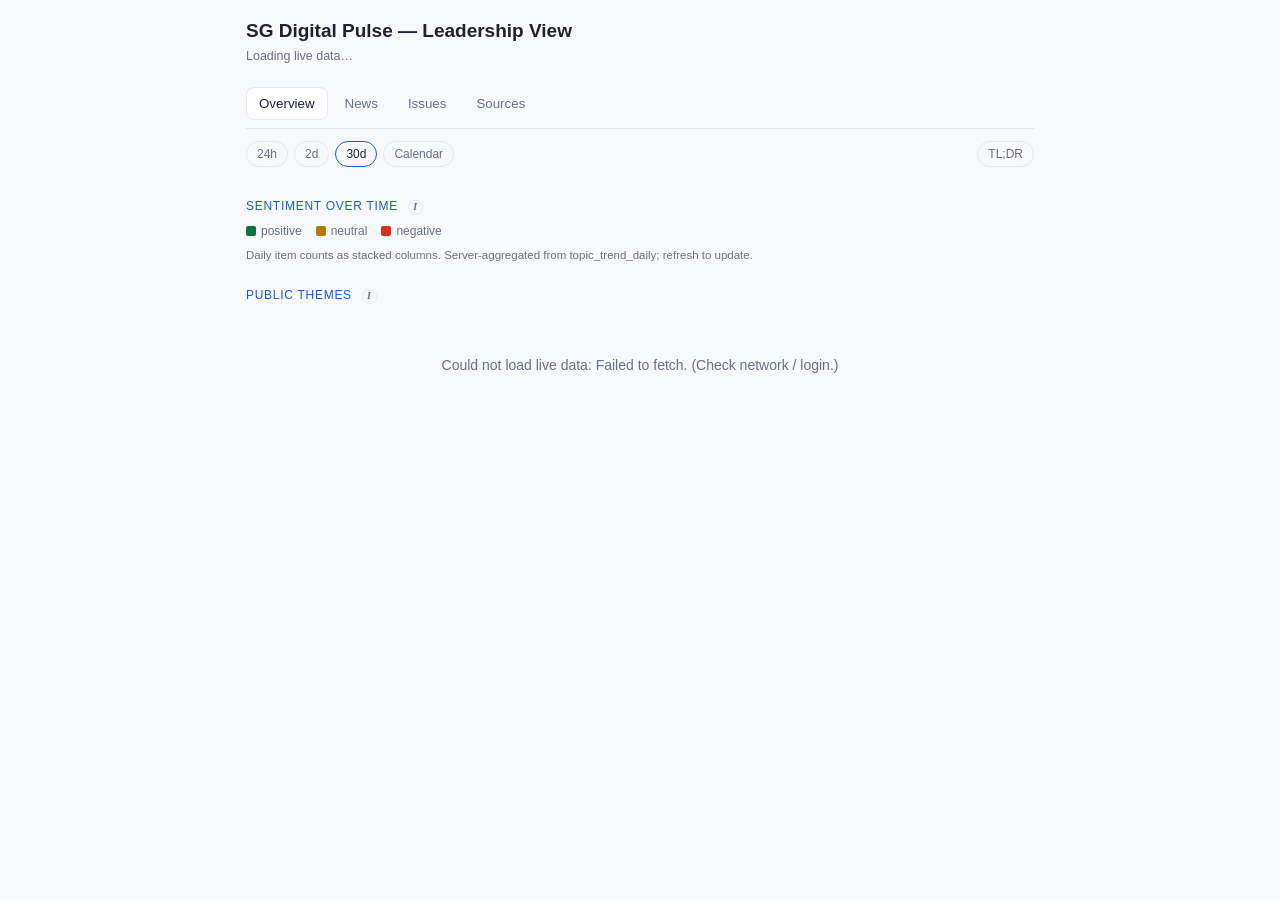
==== sg-pulse-exec.html @ d83ed275 "Add files via upload" ====
<!DOCTYPE html>
<html lang="en-SG">
<head>
<meta charset="utf-8">
<meta name="viewport" content="width=device-width, initial-scale=1">
<meta name="robots" content="noindex,nofollow">
<title>SG Digital Pulse — Leadership View</title>
<!-- Google Analytics 4 (fires only over http(s), not file://) -->
<script async src="https://www.googletagmanager.com/gtag/js?id=G-EM78NPVF6V"></script>
<script>
  window.dataLayer=window.dataLayer||[];function gtag(){dataLayer.push(arguments);}
  gtag('js',new Date());gtag('config','G-EM78NPVF6V',{anonymize_ip:true});
</script>
<style>
  :root{
    --bg:#0f1115;--card:#171a21;--line:#2a2f3a;--ink:#e8eaed;--mut:#9aa3b2;
    --red:#e5484d;--amber:#f2b417;--green:#30a46c;--grey:#6b7280;--accent:#4c8bf5;
    --panel:#13161d;--barbg:#222732;--neu:#5f6672;--quote:#cfd4dd;--ovbg:rgba(8,10,14,.72);
    --redbg:rgba(229,72,77,.15);--redtx:#ff9ea1;--redbd:#5a1f24;--acctx:#bcd4fb;--accbg:rgba(76,139,245,.15);--greenbg:rgba(48,164,108,.16);
    --ambertx:#f7d774;--greentx:#7ee0ad;--bannerbg1:#3a1115;--bannerbg2:#451519;--bannertx:#ffd7d9;--verdictbg:#2a1115;
  }
  @media (prefers-color-scheme: light){:root{
    --bg:#f7f8fa;--card:#fff;--line:#e4e7ec;--ink:#1c2230;--mut:#667085;
    --red:#d92d20;--amber:#b9770a;--green:#067647;--grey:#98a2b3;--accent:#175cd3;
    --panel:#f1f3f5;--barbg:#e9ebef;--neu:#b6bcc6;--quote:#344054;--ovbg:rgba(20,30,50,.4);
    --redbg:#fdeceb;--redtx:#a3261d;--redbd:#f3c2bf;--acctx:#1456b8;--accbg:#e7effb;--greenbg:#e7f6ee;
    --ambertx:#8a5a06;--greentx:#075c38;--bannerbg1:#fdecec;--bannerbg2:#fbe3e3;--bannertx:#9a1c1c;--verdictbg:#fdeceb;
  }}
  *{box-sizing:border-box}
  body{margin:0;font:16px/1.55 -apple-system,BlinkMacSystemFont,"Segoe UI",Roboto,sans-serif;background:var(--bg);color:var(--ink);-webkit-text-size-adjust:100%}
  .wrap{max-width:820px;margin:0 auto;padding:0 16px 72px}
  .banner{background:repeating-linear-gradient(45deg,var(--bannerbg1),var(--bannerbg1) 12px,var(--bannerbg2) 12px,var(--bannerbg2) 24px);color:var(--bannertx);font-weight:700;letter-spacing:.04em;text-align:center;padding:9px 12px;font-size:12.5px;border-bottom:1px solid var(--redbd);position:sticky;top:0;z-index:9}
  h1{font-size:19px;margin:16px 0 2px}
  .sub{color:var(--mut);font-size:12.5px;margin:0 0 12px}
  nav.tabs{display:flex;gap:4px;position:sticky;top:0;background:var(--bg);z-index:8;padding:8px 0;border-bottom:1px solid var(--line);overflow-x:auto}
  nav.tabs button{flex:0 0 auto;background:transparent;border:1px solid transparent;color:var(--mut);font:600 14px/1 inherit;padding:8px 12px;border-radius:8px;cursor:pointer}
  nav.tabs button.on{background:var(--card);color:var(--ink);border-color:var(--line)}
  section{display:none}section.on{display:block}
  .kpis{display:grid;grid-template-columns:repeat(2,1fr);gap:8px;margin:12px 0}
  @media(min-width:560px){.kpis{grid-template-columns:repeat(4,1fr)}}
  .kpi{background:var(--card);border:1px solid var(--line);border-radius:12px;padding:12px 14px}
  .kpi .n{font-size:22px;font-weight:700}.kpi .l{font-size:11px;text-transform:uppercase;letter-spacing:.05em;color:var(--mut);margin-top:2px}.kpi .x{font-size:11.5px;color:var(--mut);margin-top:3px}
  .row{display:flex;align-items:flex-start;gap:10px;background:var(--card);border:1px solid var(--line);border-radius:12px;padding:11px 14px;margin:8px 0}
  .row[data-topic]{cursor:pointer}.row[data-topic]:hover{border-color:var(--accent)}
  .dot{width:11px;height:11px;border-radius:50%;margin-top:5px;flex:0 0 auto}
  .d-red{background:var(--red)}.d-amber{background:var(--amber)}.d-green{background:var(--green)}.d-grey{background:var(--mut)}
  .row .t{font-weight:600}.row .c{font-size:11.5px;color:var(--mut);margin-top:1px}.meta{font-size:11.5px;color:var(--mut);margin-top:5px}
  .sev{font-size:11px;font-weight:700;border-radius:6px;padding:2px 7px;margin-left:auto;white-space:nowrap}
  .chev{color:var(--mut);font-size:12px;align-self:center;margin-left:6px}
  .dsec{font-size:12px;text-transform:uppercase;letter-spacing:.06em;margin:18px 0 6px;color:var(--accent)}
  .note{font-size:12px;color:var(--mut);background:var(--panel);border:1px dashed var(--line);border-radius:10px;padding:10px 12px;margin:10px 0}
  .leg{display:flex;gap:14px;font-size:12px;color:var(--mut);margin:6px 0}.leg i{display:inline-block;width:10px;height:10px;border-radius:2px;margin-right:5px;vertical-align:-1px}
  table{width:100%;border-collapse:collapse;font-size:13.5px;margin-top:8px}
  th,td{text-align:left;padding:9px 8px;border-bottom:1px solid var(--line)}th{font-size:11px;text-transform:uppercase;letter-spacing:.05em;color:var(--mut)}td.num{text-align:right}
  .sortbar{display:flex;align-items:center;gap:8px;margin:10px 0}.sortbar label{font-size:12px;color:var(--mut)}
  .sortbar select{background:var(--card);color:var(--ink);border:1px solid var(--line);border-radius:8px;padding:7px 10px;font:14px/1 inherit;cursor:pointer}
  .feedrow{padding:10px 0;border-bottom:1px solid var(--line)}.feedrow a{color:var(--ink);font-weight:600;font-size:14px;text-decoration:none}.feedrow a:hover{color:var(--accent)}
  .feedrow .fm{font-size:11.5px;color:var(--mut);margin-top:3px;display:flex;align-items:center;gap:8px;flex-wrap:wrap}
  .fchip{font-size:10.5px;border:1px solid var(--line);border-radius:999px;padding:1px 8px;color:var(--mut)}
  .ov{position:fixed;inset:0;background:var(--ovbg);z-index:20;display:none;overflow-y:auto}.ov.on{display:block}
  .sheet{max-width:820px;margin:0 auto;min-height:100%;background:var(--bg);padding:16px 16px 60px;border-left:1px solid var(--line);border-right:1px solid var(--line)}
  .sheet .close{position:sticky;top:0;display:flex;justify-content:flex-end;background:var(--bg);padding:4px 0 8px}
  .sheet .close button{background:var(--card);border:1px solid var(--line);color:var(--ink);border-radius:8px;padding:6px 12px;font:600 14px/1 inherit;cursor:pointer}
  .dtitle{font-size:19px;font-weight:700;margin:6px 0 8px}.dsum{color:var(--mut);font-size:13px;margin:0 0 12px}
  .mgrid{display:grid;grid-template-columns:repeat(4,1fr);gap:7px;margin:10px 0 14px}.mgrid .m{background:var(--card);border:1px solid var(--line);border-radius:10px;padding:9px 8px;display:flex;justify-content:space-between;align-items:flex-start;gap:5px}.mgrid .m .mic{color:var(--mut);flex:0 0 auto}.mgrid .m .mic svg{width:15px;height:15px}
  .mgrid .m .l{font-size:10px;color:var(--mut);line-height:1.2}.mgrid .m .n{font-size:16px;font-weight:700;margin-top:3px}
  .lanes{display:grid;grid-template-columns:1fr;gap:10px;margin:6px 0 18px}@media(min-width:620px){.lanes{grid-template-columns:repeat(3,1fr)}}
  .gapbox{border:1px solid var(--line);border-radius:12px;padding:14px 16px;background:var(--card);margin:8px 0 18px}
  .gapsum{font-size:13px;color:var(--ink);line-height:1.8;margin-top:12px}
  .lane{border:1px solid var(--line);border-radius:10px;padding:10px 12px;background:var(--card)}.lane h5{margin:0 0 6px;font-size:12px;color:var(--ink);display:flex;align-items:center;gap:6px}.lane p{margin:0;font-size:13px;color:var(--ink)}.lane .stance{font-size:11px;color:var(--mut);margin-top:6px}.lane.empty{border-style:dashed;opacity:.7}
  .ic{display:inline-flex;align-items:center;color:var(--mut)}.ic svg{width:14px;height:14px}
  .kw{display:inline-block;font-size:10.5px;background:var(--panel);border:1px solid var(--line);border-radius:999px;padding:1px 8px;margin:3px 4px 0 0;color:var(--mut)}
  .ruler{margin:0 0 16px}.ruler .rh{display:flex;justify-content:space-between;align-items:baseline;margin-bottom:9px}.ruler .rh b{font-weight:600;font-size:13px}
  .vb{font-size:11px;border-radius:6px;padding:2px 9px}.vb.red{background:var(--redbg);color:var(--redtx)}.vb.green{background:var(--greenbg);color:var(--greentx)}.vb.amber{background:var(--panel);color:var(--ambertx)}
  .track{position:relative;height:30px}.track .base{position:absolute;top:13px;left:0;right:0;height:4px;background:var(--barbg);border-radius:2px}.track .span{position:absolute;top:13px;height:4px;border-radius:2px}
  .pin{position:absolute;top:5px;transform:translateX(-50%);display:flex;flex-direction:column;align-items:center}.pin i{width:13px;height:13px;border-radius:50%;border:2px solid var(--bg)}.pin span{font-size:10.5px;margin-top:2px;white-space:nowrap}
  .rends{display:flex;justify-content:space-between;font-size:10.5px;color:var(--mut);margin-top:11px}
  .sbar{display:flex;height:9px;border-radius:5px;overflow:hidden;margin:6px 0 4px}.sbar i{display:block;height:100%}.sbar .pos{background:var(--green)}.sbar .neu{background:var(--amber)}.sbar .neg{background:var(--red)}
  .sleg{font-size:11.5px;color:var(--mut)}
  .seq{display:flex;align-items:center;gap:8px;flex-wrap:wrap;margin:6px 0 16px;font-size:13px}
  .seqn{display:inline-flex;align-items:center;gap:6px;border-radius:8px;padding:6px 10px}.seqn.off{background:var(--accbg);color:var(--acctx)}.seqn.pub{background:var(--barbg);color:var(--mut)}.seqn.empty{background:transparent;border:1px dashed var(--line);color:var(--mut)}
  .stance{font-size:11px;color:var(--mut);margin-top:6px}
  details{background:var(--card);border:1px solid var(--line);border-radius:12px;margin:10px 0;padding:0 14px}
  details>summary{cursor:pointer;padding:12px 0;font-weight:600;list-style:none;font-size:12px;text-transform:uppercase;letter-spacing:.06em;color:var(--accent)}
  details>summary::-webkit-details-marker{display:none}details>summary::after{content:"▸";float:right;color:var(--mut)}details[open]>summary::after{content:"▾"}
  .dq{font-size:13.5px;color:var(--quote);border-left:2px solid var(--line);padding-left:10px;margin:8px 0;font-style:italic}.dq .src{display:block;font-style:normal;font-size:11px;color:var(--mut);margin-top:2px}
  .onreq{background:var(--panel);border:1px dashed var(--line);border-radius:10px;padding:14px;color:var(--mut);font-size:13px;margin-top:12px}
  a.lnk{color:var(--accent)}
  .loading{color:var(--mut);font-size:14px;padding:30px 0;text-align:center}
  .range{display:flex;gap:6px;margin:12px 0 4px;flex-wrap:wrap;align-items:center}
  .range span{font-size:12px;color:var(--mut);border:1px solid var(--line);border-radius:999px;padding:3px 10px;cursor:pointer}
  .range span.on{color:var(--ink);border-color:var(--accent)}
  .range input,.range button{font:13px/1 inherit;padding:5px 8px;border:1px solid var(--line);border-radius:8px;background:var(--card);color:var(--ink);cursor:pointer}
  .info{display:inline-flex;align-items:center;justify-content:center;width:15px;height:15px;border:1px solid var(--line);border-radius:50%;color:var(--mut);font:italic 700 10px/1 Georgia,serif;cursor:help;margin-left:6px;position:relative;vertical-align:middle}
  .info:hover,.info:focus{color:var(--ink);border-color:var(--accent);outline:none}
  .info .tip{display:none;position:absolute;top:165%;left:0;width:250px;max-width:78vw;background:var(--card);border:1px solid var(--line);border-radius:8px;padding:9px 11px;font:400 12px/1.5 -apple-system,BlinkMacSystemFont,"Segoe UI",sans-serif;color:var(--ink);text-transform:none;letter-spacing:normal;box-shadow:0 8px 28px rgba(0,0,0,.32);z-index:40}
  .info:hover .tip,.info:focus .tip{display:block}
  #ov-trend{position:relative}
  .trendtip{position:absolute;display:none;background:var(--card);border:1px solid var(--line);border-radius:8px;padding:6px 9px;font-size:11.5px;color:var(--ink);pointer-events:none;white-space:nowrap;box-shadow:0 4px 16px rgba(0,0,0,.3);z-index:6}
  #wordcloud{display:flex;flex-wrap:wrap;justify-content:center;align-items:baseline;gap:1px;padding:10px 0 4px}
  .cw{display:inline-block;margin:4px 9px;line-height:1.1;font-weight:600}
</style>
</head>
<body>
<div class="wrap">
  <h1>SG Digital Pulse — Leadership View</h1>
  <p class="sub" id="sub">Loading live data…</p>
  <nav class="tabs" id="tabs">
    <button data-v="overview" class="on">Overview</button>
    <button data-v="news">News</button>
    <button data-v="issues">Issues</button>
    <button data-v="sources">Sources</button>
  </nav>
  <div class="range" id="range"><span data-d="1">24h</span><span data-d="2">2d</span><span data-d="30" class="on">30d</span><span data-d="cal">Calendar</span><span id="tldr" style="margin-left:auto" title="Condense everything to verdicts, counts and keywords">TL;DR</span></div>
  <div class="range" id="calbar" style="display:none"><span style="border:none;padding:0">From</span><input type="date" id="calFrom"><span style="border:none;padding:0">to</span><input type="date" id="calTo"><button id="calApply">Apply</button></div>
  <section id="overview" class="on"><div class="kpis" id="kpis"></div><div id="ov-summary"></div>
    <div class="dsec" style="margin-top:18px">Sentiment over time <span class="info" tabindex="0" role="button" aria-label="Chart help">i<span class="tip">Daily counts of items stacked by sentiment — green positive, amber neutral, red negative. Hover or tap a bar for that day's breakdown.</span></span></div>
    <div class="leg"><span><i style="background:var(--green)"></i>positive</span><span><i style="background:var(--amber)"></i>neutral</span><span><i style="background:var(--red)"></i>negative</span></div>
    <div id="ov-trend"></div>
    <div class="meta">Daily item counts as stacked columns. Server-aggregated from topic_trend_daily; refresh to update.</div>
    <div class="dsec" style="margin-top:22px">Public themes <span class="info" tabindex="0" role="button" aria-label="Word cloud help">i<span class="tip">Most-discussed themes in public posts across all tracked issues. Word size = how much that issue is discussed; colour = sentiment (red negative, amber mixed, green positive).</span></span></div>
    <div id="wordcloud"></div>
  </section>
  <section id="news"><div class="dsec">Latest news — tracked clusters</div><div class="meta" style="margin-bottom:6px">Newest first. Tap to open the article.</div><div id="feed"></div></section>
  <section id="issues"><div class="note">All tracked topics (OTHER excluded). Trigger A = official line present; B = external signal, no official line.</div>
    <div class="sortbar"><label for="sort">Sort</label><select id="sort"><option value="rag">Priority</option><option value="volume">Volume</option><option value="negative">Most negative</option><option value="severity">Severity</option><option value="topic">Topic A–Z</option></select></div>
    <div id="issues-list"></div></section>
  <section id="sources"><div class="note">Where the corpus came from.</div><table id="src"><thead><tr><th>Source</th><th class="num">Items</th></tr></thead><tbody></tbody></table></section>
  <div class="loading" id="loading">Fetching live board…</div>
</div>
<div class="ov" id="ov"><div class="sheet"><div class="close"><button onclick="closeDetail()">✕ Close</button></div><div id="detail"></div></div></div>
<script>
const SUPA="https://ymzyfsubemwgeboghtnk.supabase.co";
const ANON="eyJhbGciOiJIUzI1NiIsInR5cCI6IkpXVCJ9.eyJpc3MiOiJzdXBhYmFzZSIsInJlZiI6Inltenlmc3ViZW13Z2Vib2dodG5rIiwicm9sZSI6ImFub24iLCJpYXQiOjE3ODAwMzg4MTYsImV4cCI6MjA5NTYxNDgxNn0.yoCIS0YsX2VETNqHdSd7IP7QqkyCHTS_CazIo1zNFKI";
async function rpc(fn,body){const r=await fetch(`${SUPA}/rest/v1/rpc/${fn}`,{method:"POST",headers:{apikey:ANON,Authorization:"Bearer "+ANON,"Content-Type":"application/json"},body:JSON.stringify(body||{})});if(!r.ok)throw new Error(fn+" "+r.status);return r.json();}
const FMON=['Jan','Feb','Mar','Apr','May','Jun','Jul','Aug','Sep','Oct','Nov','Dec'];
const fdate=s=>{const p=String(s).split('-');return `${+p[2]} ${FMON[+p[1]-1]} ${p[0]}`;};
const codeOf=t=>{const m=/\(([^)]+)\)\s*$/.exec(t);return m?m[1]:'';};
const nameOf=t=>t.replace(/\s*\(([^)]+)\)\s*$/,'');
const num=s=>{const v=parseFloat(String(s).replace('−','-'));return isNaN(v)?0:v;};
const MODE="exec";const EXEC=MODE==="exec";  // audit = full codes/triggers; exec = clean for leadership
const sevWord=s=>s>=3.5?'High':s>=2.5?'Moderate':'Low';
const strip=t=>EXEC?String(t).replace(/\s*\((?:D|E)\d+[a-z]?\)/g,''):t;
function ragDot(sc){const v=num(sc);const c=v<-0.1?'var(--red)':v>0.1?'var(--green)':'var(--amber)';const w=isNaN(parseFloat(sc))||sc===null?'—':v<-0.1?'negative':v>0.1?'positive':'neutral';return `<span style="color:${c}">● ${w}</span>`;}
function moodWord(sc){if(sc===null||sc===undefined)return '<span style="color:var(--mut)">—</span>';const v=num(sc);const c=v<-0.1?'var(--red)':v>0.1?'var(--green)':'var(--amber)';const w=v<-0.1?'Negative':v>0.1?'Positive':'Mixed';return `<span style="color:${c}">${w}</span>`;}
function platOf(u){if(!u)return'';u=u.toLowerCase();if(u.includes('reddit'))return'Reddit';if(u.includes('youtube'))return'YouTube';if(u.includes('tiktok'))return'TikTok';if(u.includes('instagram'))return'Instagram';if(u.includes('facebook'))return'Facebook';if(u.includes('hardwarezone'))return'HardwareZone';if(u.includes('news.google'))return'News';return'';}
const pctX=v=>Math.round((Math.max(-1,Math.min(1,v))+1)/2*100);
let BOARD=null;
let TLDR=false,CURRENT_TOPIC=null;try{TLDR=localStorage.getItem('tldr')==='1';}catch(e){}
const ICON={
 users:'<svg viewBox="0 0 24 24" fill="none" stroke="currentColor" stroke-width="2" stroke-linecap="round" stroke-linejoin="round"><path d="M16 21v-2a4 4 0 0 0-4-4H6a4 4 0 0 0-4 4v2"/><circle cx="9" cy="7" r="4"/><path d="M22 21v-2a4 4 0 0 0-3-3.87"/><path d="M16 3.13a4 4 0 0 1 0 7.75"/></svg>',
 news:'<svg viewBox="0 0 24 24" fill="none" stroke="currentColor" stroke-width="2" stroke-linecap="round" stroke-linejoin="round"><path d="M4 22h16a2 2 0 0 0 2-2V4a2 2 0 0 0-2-2H8a2 2 0 0 0-2 2v16a2 2 0 0 1-2 2Zm0 0a2 2 0 0 1-2-2v-9c0-1.1.9-2 2-2h2"/><path d="M18 14h-8M15 18h-5M10 6h8v4h-8z"/></svg>',
 heart:'<svg viewBox="0 0 24 24" fill="none" stroke="currentColor" stroke-width="2" stroke-linecap="round" stroke-linejoin="round"><path d="M19 14c1.49-1.46 3-3.21 3-5.5A5.5 5.5 0 0 0 16.5 3c-1.76 0-3 .5-4.5 2-1.5-1.5-2.74-2-4.5-2A5.5 5.5 0 0 0 2 8.5c0 2.3 1.5 4.05 3 5.5l7 7Z"/></svg>',
 warn:'<svg viewBox="0 0 24 24" fill="none" stroke="currentColor" stroke-width="2" stroke-linecap="round" stroke-linejoin="round"><path d="m21.73 18-8-14a2 2 0 0 0-3.46 0l-8 14A2 2 0 0 0 4 21h16a2 2 0 0 0 1.73-3Z"/><path d="M12 9v4M12 17h.01"/></svg>',
 landmark:'<svg viewBox="0 0 24 24" fill="none" stroke="currentColor" stroke-width="2" stroke-linecap="round" stroke-linejoin="round"><line x1="3" x2="21" y1="22" y2="22"/><line x1="6" x2="6" y1="18" y2="11"/><line x1="10" x2="10" y1="18" y2="11"/><line x1="14" x2="14" y1="18" y2="11"/><line x1="18" x2="18" y1="18" y2="11"/><polygon points="12 2 20 7 4 7"/></svg>'
};
const info=t=>`<span class="info" tabindex="0" role="button" aria-label="${String(t).replace(/"/g,'&quot;')}">i<span class="tip">${t}</span></span>`;
function trendSVG(D){
  if(!D||!D.length)return '<div class="meta">No trend data.</div>';
  const W=600,H=200,L=30,R=12,T=12,B=26,pw=W-L-R,ph=H-T-B,bw=Math.max(4,Math.min(12,pw/D.length-2));
  const days=D.map(d=>+new Date(d.d));const d0=Math.min(...days),d1=Math.max(...days),span=Math.max(1,d1-d0);
  const ymax=Math.max(5,Math.ceil(Math.max(...D.map(d=>(d.p||0)+(d.u||0)+(d.g||0)))/5)*5);
  const x=t=>L+(t-d0)/span*pw,y=v=>T+ph-v/ymax*ph;
  const grid=[0,Math.round(ymax/2),ymax].map(v=>`<line x1="${L}" y1="${y(v).toFixed(1)}" x2="${W-R}" y2="${y(v).toFixed(1)}" stroke="var(--line)" stroke-width="0.5"/><text x="2" y="${(y(v)+3).toFixed(1)}" font-size="9" fill="var(--mut)">${v}</text>`).join("");
  const cols=D.map(d=>{const cx=x(+new Date(d.d));let base=y(0);let s='';[[d.p,'var(--green)'],[d.u,'var(--amber)'],[d.g,'var(--red)']].forEach(([n,f])=>{if(n>0){const h=n/ymax*ph;base-=h;s+=`<rect x="${(cx-bw/2).toFixed(1)}" y="${base.toFixed(1)}" width="${bw.toFixed(1)}" height="${h.toFixed(1)}" fill="${f}"/>`;}});return s;}).join('');
  const lab=[d0,d0+span/2,d1].map((t,i)=>`<text x="${(L+i/2*pw).toFixed(1)}" y="${H-8}" font-size="9" fill="var(--mut)" text-anchor="${i===0?'start':i===2?'end':'middle'}">${new Date(t).getDate()} ${FMON[new Date(t).getMonth()]}</text>`).join("");
  const slot=pw/D.length;const hits=D.map(d=>{const cx=x(+new Date(d.d));return `<rect class="th" x="${(cx-slot/2).toFixed(1)}" y="${T}" width="${slot.toFixed(1)}" height="${ph.toFixed(1)}" fill="transparent" data-d="${d.d}" data-p="${d.p||0}" data-u="${d.u||0}" data-g="${d.g||0}"/>`;}).join('');
  return `<svg viewBox="0 0 ${W} ${H}" width="100%" role="img" aria-label="Daily item counts stacked by sentiment">${grid}${cols}${lab}${hits}</svg>`;
}
function rulerHTML(pins,verdict,v){
  if(!pins.length)return '';
  const xs=pins.map(p=>pctX(p.x));const lo=Math.min(...xs),w=Math.max(...xs)-lo;
  const band=v==='red'?'var(--red)':v==='green'?'var(--green)':'var(--amber)';
  const ps=pins.map(p=>`<div class="pin" style="left:${pctX(p.x)}%"><i style="background:${p.c}"></i><span style="color:${p.c}">${p.t}</span></div>`).join('');
  return `<div class="ruler"><div class="rh"><b>Tone of reception</b><span class="vb ${v}">${verdict}</span></div><div class="track"><div class="base"></div><div class="span" style="left:${lo}%;width:${w}%;background:${band}"></div>${ps}</div><div class="rends"><span>hostile</span><span>warm</span></div></div>`;
}
function issueRow(s){
  if(TLDR){
    const sv=s.max_sev>0?`<span class="sev" style="background:var(--panel);color:var(--mut)">${EXEC?sevWord(s.max_sev):'S'+(+s.max_sev).toFixed(1)}</span>`:'';
    return `<div class="row" data-topic="${encodeURIComponent(s.topic)}"><span class="dot d-${s.rag}"></span><span class="t" style="flex:1">${nameOf(s.topic)}</span>${sv}<span class="meta" style="margin:0">${moodWord(s.sent)} · ${s.public_n+s.media_n}</span><span class="chev">›</span></div>`;
  }
  const g=s.media_n>0?` · media ${s.media_n}`:'';
  const sv=s.max_sev>0?`<span class="sev" style="background:var(--panel);color:var(--mut)">${EXEC?sevWord(s.max_sev):'Sev '+(+s.max_sev).toFixed(1)}</span>`:'';
  const cline=EXEC?(s.official?'':'<div class="c">No official line yet</div>'):`<div class="c">Trigger ${s.trig}${s.official?'':' (no official line)'}</div>`;
  return `<div class="row" data-topic="${encodeURIComponent(s.topic)}"><span class="dot d-${s.rag}"></span><div style="flex:1"><div style="display:flex;align-items:center;gap:8px"><span class="t">${nameOf(s.topic)}</span>${sv}</div>${cline}<div class="meta">public ${s.public_n}${g} · ${moodWord(s.sent)}</div></div><span class="chev">Details ›</span></div>`;
}
function renderIssues(sortKey){
  const ord={red:0,amber:1,green:2,grey:3};const S={
    rag:(a,b)=>ord[a.rag]-ord[b.rag]||b.public_n-a.public_n,
    volume:(a,b)=>(b.public_n+b.media_n)-(a.public_n+a.media_n),
    negative:(a,b)=>num(a.sent)-num(b.sent),
    severity:(a,b)=>(b.max_sev||0)-(a.max_sev||0),
    topic:(a,b)=>nameOf(a.topic).localeCompare(nameOf(b.topic))};
  lazyList(document.getElementById("issues-list"),[...BOARD.issues].sort(S[sortKey]||S.rag),issueRow,8);
}
async function openDetail(topic){
  CURRENT_TOPIC=topic;
  document.getElementById("detail").innerHTML='<div class="loading">Loading detail…</div>';
  document.getElementById("ov").classList.add("on");
  if(window.gtag)gtag('event','issue_open',{topic:codeOf(topic)});
  let d;try{d=await rpc('get_topic_detail',{p_topic:topic,p_from:RANGE.from,p_to:RANGE.to});}catch(e){document.getElementById("detail").innerHTML='<div class="onreq">Could not load detail: '+e.message+'</div>';return;}
  const off=d.official, sm=d.summary||{};
  const tot=Math.max(1,d.total), negshare=Math.round(d.neg/tot*100);
  const moodTone=d.sent<=-0.15?'negative':d.sent>=0.15?'positive':'mixed';
  const title=sm.headline||nameOf(topic);
  const summary=`${d.public_n+d.media_n} item${(d.public_n+d.media_n)===1?'':'s'} this window · ${moodTone} tone overall.${off?'':' No official line captured yet (external signal).'}`;
  const mcard=(l,val,ic)=>`<div class="m"><div><div class="l">${l}</div><div class="n">${val}</div></div><span class="mic">${ic}</span></div>`;
  const metrics=`<div class="mgrid">${mcard('Public items',d.public_n,ICON.users)}${mcard('Media items',d.media_n,ICON.news)}${mcard('Engagement',Number(d.engagement||0).toLocaleString('en-SG'),ICON.heart)}${mcard('Negative share',negshare+'%',ICON.warn)}</div>`;
  const sbar=`<div class="sbar"><i class="pos" style="width:${d.pos/tot*100}%"></i><i class="neu" style="width:${d.neu/tot*100}%"></i><i class="neg" style="width:${d.neg/tot*100}%"></i></div><div class="sleg">positive ${d.pos} · neutral ${d.neu} · negative ${d.neg}</div>`;
  const pubrange=d.pub_first?(d.pub_first===d.pub_last?d.pub_first:`${d.pub_first}–${d.pub_last}`):'this window';
  const seq=off
    ?`<div class="dsec">Event ${info("The sequence: when the official line was issued, and the window of public reaction that followed.")}</div><div class="seq"><span class="seqn off">Official line · ${off.date}</span><span class="chev">→</span><span class="seqn pub">Public reaction · ${pubrange}</span></div>`
    :`<div class="dsec">Event ${info("The sequence: when the official line was issued, and the window of public reaction that followed.")}</div><div class="seq"><span class="seqn empty">No official line</span><span class="chev">→</span><span class="seqn pub">Public signal · ${pubrange}</span></div>`;
  const offBox=off
    ?`<p>${sm.off||'Official line present.'}</p><div class="stance">${off.src?off.src+' · ':''}${off.date} · stance ${moodWord(off.sent)}</div>`
    :`<p>${sm.off||'No official line captured.'}</p><div class="stance">External signal</div>`;
  const briefOK=n=>n>=3; // >=3 items: trust the cached synthesis; fewer: show the actual items (grounded, no generic text)
  const clip=(s,n)=>{s=String(s||'').replace(/\s+/g,' ').trim();return s.length>n?s.slice(0,n-1)+'…':s;};
  const clipW=(s,n)=>{const w=String(s||'').replace(/\s+/g,' ').trim().split(' ').filter(Boolean);return w.length>n?w.slice(0,n).join(' ')+'…':w.join(' ');};
  const kwList=s=>String(s||'').split(/[,·;]/).map(x=>x.trim()).filter(Boolean);
  const kwChips=s=>kwList(s).slice(0,4).map(x=>`<span class="kw">${x}</span>`).join('');
  const kwShort=(s,n)=>kwList(s).slice(0,n).join(' / ');
  const medGist=(d.news||[]).slice(0,3).map(n=>'“'+clip(n.t,90)+'”').join(' · ');
  const pubGist=(d.quotes||[]).slice(0,3).map(q=>'“'+clip(q.q,90)+'”').join(' · ');
  const medBox=d.media_n>0?`<p>${briefOK(d.media_n)&&sm.med?sm.med:(medGist?'Media reported: '+medGist:`${d.media_n} media item${d.media_n>1?'s':''}, ${moodWord(d.med_sent)} tone.`)}</p><div class="stance">${d.media_n} item${d.media_n>1?'s':''} · ${moodWord(d.med_sent)}</div>`:`<p>No media coverage in this window.</p>`;
  const pubBox=d.public_n>0?`<p>${briefOK(d.public_n)&&sm.pub?sm.pub:(pubGist?'Public posts said: '+pubGist:`${d.public_n} public post${d.public_n>1?'s':''}, ${moodWord(d.pub_sent)} tone.`)}</p><div class="stance">${d.public_n} item${d.public_n!==1?'s':''} · ${moodWord(d.pub_sent)}</div>`:`<p>No public discussion in this window.</p>`;
  const pins=[];if(off&&off.sent!=null)pins.push({t:'Official',x:num(off.sent),c:'var(--accent)'});if(d.media_n>0)pins.push({t:'Media',x:num(d.med_sent),c:'var(--ink)'});if(d.public_n>0)pins.push({t:'Public',x:num(d.pub_sent),c:'var(--mut)'});
  const gapPair=(label,n,cs,insight,kwCp)=>{
    if(!off) return {t:`<b>Official ↔ ${label}:</b> no official line — not assessed`,short:`<b>${label}:</b> no official line`,v:'amber'};
    if(!n||cs==null) return {t:`<b>Official ↔ ${label}:</b> not enough data (no ${label.toLowerCase()} in this window)`,short:`<b>${label}:</b> no data`,v:'amber'};
    const dist=Math.abs(num(off.sent)-num(cs)); const verdict=dist>0.3?'divergence':'aligned'; const vv=dist>0.3?'red':'green';
    const detail=(insight&&n>=3)?insight:`${label.toLowerCase()} reception runs ${num(cs)<num(off.sent)?'more negative':'more positive'} than the official tone`;
    const offK=kwShort(sm.kw_off,3), cpK=kwShort(kwCp,3);
    const short=(offK&&cpK)?`<b>${label} — ${verdict}:</b> ${offK} ↔ ${cpK}`:`<b>${label} — ${verdict}:</b> ${clipW(detail,10)}`;
    return {t:`<b>Official ↔ ${label} — ${verdict}:</b> ${detail}`,short,v:vv};
  };
  const gPub=gapPair('Public',d.public_n,d.pub_sent,sm.gap_pub,sm.kw_pub), gMed=gapPair('Media',d.media_n,d.med_sent,sm.gap_med,sm.kw_med);
  let v,verdict;
  if(!off){v='amber';verdict='no official line';}
  else{const vs=[gPub.v,gMed.v];v=vs.includes('red')?'red':(vs.every(x=>x==='green')?'green':'amber');verdict=v==='red'?'divergence':v==='green'?'aligned':'mixed';}
  const gapSummary=off?(TLDR?`${gPub.short}<br>${gMed.short}`:`${gPub.t}<br>${gMed.t}`):'No official line captured — gap not assessed (external signal only, E10).';
  const oB=TLDR?(off?`<div>${kwChips(sm.kw_off)||clipW(sm.off||off.content,9)}</div><div class="stance">${off.src||'Official'} · ${moodWord(off.sent)}</div>`:`<div class="stance">No official line</div>`):offBox;
  const mB=TLDR?(d.media_n>0?`<div>${kwChips(sm.kw_med)||clipW(sm.med||(d.news&&d.news[0]?d.news[0].t:''),9)}</div><div class="stance">${moodWord(d.med_sent)} · ${d.media_n} item${d.media_n!==1?'s':''}</div>`:`<div class="stance">—</div>`):medBox;
  const pB=TLDR?(d.public_n>0?`<div>${kwChips(sm.kw_pub)||clipW(sm.pub||(d.quotes&&d.quotes[0]?d.quotes[0].q:''),9)}</div><div class="stance">${moodWord(d.pub_sent)} · ${d.public_n} item${d.public_n!==1?'s':''}</div>`:`<div class="stance">—</div>`):pubBox;
  const pubV=(d.quotes||[]).map(q=>`<div class="dq">“${q.q}”<span class="src">${platOf(q.u)||'public'} · ${q.d} · ${ragDot(q.sc)}${q.u?` · <a class="lnk" href="${q.u}" target="_blank" rel="noopener">source ↗</a>`:''}</span></div>`).join('');
  const newsV=(d.news||[]).map(n=>`<div class="dq" style="font-style:normal">${n.t}<span class="src">${platOf(n.u)||'news media'} · ${n.d} · ${ragDot(n.sc)}${n.u?` · <a class="lnk" href="${n.u}" target="_blank" rel="noopener">read article ↗</a>`:''}</span></div>`).join('');
  const offV=off?`<div class="dq" style="font-style:normal">${off.content||'Official communication'}<span class="src">${off.src||'Official source'} · ${off.date} · ${ragDot(off.sent)}${off.url?` · <a class="lnk" href="${off.url}" target="_blank" rel="noopener">read source ↗</a>`:''}</span></div>`:'';
  const nq=(d.quotes||[]).length+(d.news||[]).length+(off?1:0);
  const verb=nq?`<details><summary>Sources (${nq})</summary>${offV?`<div class="dsec">Official line</div>${offV}`:''}${pubV?`<div class="dsec">Public posts</div>${pubV}`:''}${newsV?`<div class="dsec">Referenced news</div>${newsV}`:''}</details>`:'';
  document.getElementById("detail").innerHTML=`
    <div class="dsum" style="color:var(--mut);font-weight:700;text-transform:uppercase;font-size:11px;letter-spacing:.05em">${EXEC?(d.max_sev>0?sevWord(d.max_sev)+' severity':'Issue'):nameOf(topic)+(d.max_sev>0?` · ⚠ ${Math.round(d.max_sev)}`:'')}</div>
    <div class="dtitle">${title}</div>
    ${TLDR?'':`<p class="dsum">${summary}</p>
    <div class="dsum" style="font-size:12px">Window: last 30 days${d.pub_last?` · latest public post ${d.pub_last}`:''}</div>`}
    ${metrics}${sbar}${TLDR?'':seq}
    <div class="dsec">Compare — official · media · public ${info("What each side said — the official statement, the media coverage, and the public reaction. In TL;DR mode these condense to keyword tags.")}</div>
    <div class="lanes"><div class="lane off ${off?'':'empty'}"><h5><span class="ic">${ICON.landmark}</span>Official</h5>${oB}</div><div class="lane med ${d.media_n>0?'':'empty'}"><h5><span class="ic">${ICON.news}</span>Media</h5>${mB}</div><div class="lane pub"><h5><span class="ic">${ICON.users}</span>Public</h5>${pB}</div></div>
    <div class="gapbox"><div class="dsec" style="margin-top:0">The gap ${info("How far the official tone sits from how the public and media received it, on a hostile→warm scale. Flagged 'divergence' when they differ by more than 0.3, 'aligned' when close. Each side is compared to the official line separately. Sentiment is a qualitative read, not a precise measure.")}</div>${rulerHTML(pins,verdict,v)}<div class="gapsum">${strip(gapSummary)}</div></div>
    ${verb}`;
}
function closeDetail(){document.getElementById("ov").classList.remove("on");}
const trendTip=document.createElement('div');trendTip.className='trendtip';
function renderCloud(words){const el=document.getElementById('wordcloud');if(!el)return;if(!words||!words.length){el.innerHTML='<div class="meta">No themes yet.</div>';return;}const ws=words.map(w=>+w.weight);const mx=Math.max(...ws),mn=Math.min(...ws);el.innerHTML=words.map(w=>{const f=13+(mx>mn?(+w.weight-mn)/(mx-mn):0)*17;const c=w.sent<-0.1?'var(--red)':w.sent>0.1?'var(--green)':'var(--amber)';return `<span class="cw" style="font-size:${f.toFixed(0)}px;color:${c}">${w.w}</span>`;}).join('');}
// Progressive list: render a batch, load more as a sentinel scrolls into view. A hidden tab's
// list stays unbuilt until the tab is opened (sentinel not in viewport until then).
function lazyList(container, items, rowFn, batch){
  batch=batch||10;
  if(container._obs){container._obs.disconnect();}
  container.innerHTML='';
  let i=0;
  const sent=document.createElement('div'); sent.style.height='1px';
  container.appendChild(sent);
  const step=()=>{
    if(i>=items.length){ obs.disconnect(); container._obs=null; if(sent.parentNode)sent.remove(); return; }
    sent.insertAdjacentHTML('beforebegin', items.slice(i,i+batch).map(rowFn).join(''));
    i+=Math.min(batch,items.length-i);
    obs.unobserve(sent); obs.observe(sent); // re-arm: keep filling while still in view
  };
  const obs=new IntersectionObserver(es=>{ if(es.some(e=>e.isIntersecting)) step(); },{rootMargin:'300px'});
  container._obs=obs;
  if(items.length) obs.observe(sent); else container.innerHTML='<div class="meta">Nothing in this window.</div>';
}
function render(B){
  BOARD=B;const m=B.meta;
  document.getElementById("loading").style.display="none";
  document.getElementById("sub").textContent=`Live · ${m.total} items · as of ${new Date(m.generated).toLocaleString('en-SG',{dateStyle:'medium',timeStyle:'short'})}`;
  const flagged=B.issues.filter(i=>i.rag==='red'||i.rag==='amber').length;
  document.getElementById("kpis").innerHTML=`
    <div class="kpi"><div class="n">${m.total}</div><div class="l">Items</div><div class="x">Public ${m.public} · News ${m.news}</div></div>
    <div class="kpi"><div class="n">${flagged}</div><div class="l">Issues</div><div class="x">red + amber</div></div>
    <div class="kpi"><div class="n">${Math.round(m.avg_sent*100)}%</div><div class="l">Sentiment</div><div class="x">avg ${(+m.avg_sent).toFixed(2)}</div></div>
    <div class="kpi"><div class="n">${m.official}</div><div class="l">Official refs</div><div class="x">in store</div></div>`;
  const red=B.issues.filter(i=>i.rag==='red').length,amb=B.issues.filter(i=>i.rag==='amber').length,grn=B.issues.filter(i=>i.rag==='green').length,gry=B.issues.filter(i=>i.rag==='grey').length,tot=B.issues.length;
  const flaggedIssues=B.issues.filter(i=>i.rag==='red'||i.rag==='amber');
  const loud=[...B.issues].sort((a,b)=>(b.public_n+b.media_n)-(a.public_n+a.media_n))[0];
  const neg=[...(flaggedIssues.length?flaggedIssues:B.issues)].sort((a,b)=>num(a.sent)-num(b.sent))[0];
  const seg=(n,c)=>n?`<span style="width:${n/tot*100}%;background:${c}"></span>`:'';
  document.getElementById("ov-summary").innerHTML=`${TLDR?'':`<p style="font-size:15px;margin:14px 0 8px">${red+amb} issue${red+amb===1?'':'s'} flagged — <span style="color:var(--red)">${red} red</span>, <span style="color:var(--amber)">${amb} amber</span>.${loud?` Loudest: <strong>${nameOf(loud.topic)}</strong> (${loud.public_n+loud.media_n} items).`:''}${neg?` Most negative: <strong>${nameOf(neg.topic)}</strong>.`:''}</p>`}<div style="display:flex;height:9px;border-radius:4px;overflow:hidden;background:var(--barbg)">${seg(red,'var(--red)')}${seg(amb,'var(--amber)')}${seg(grn,'var(--green)')}${seg(gry,'var(--mut)')}</div><div class="meta">${red} red · ${amb} amber · ${grn} green${gry?` · ${gry} grey (low evidence)`:''} across ${tot} topics</div>`;
  const _tr=document.getElementById("ov-trend");_tr.innerHTML=trendSVG(B.trend);_tr.appendChild(trendTip);
  document.getElementById("wordcloud").innerHTML='<div class="meta">Loading themes…</div>';
  rpc('get_wordcloud',{p_from:RANGE.from,p_to:RANGE.to}).then(renderCloud).catch(()=>{});
  lazyList(document.getElementById("feed"),(B.feed||[]),f=>`<div class="feedrow"><a href="${f.u}" target="_blank" rel="noopener">${f.t} ↗</a><div class="fm"><span style="color:var(--ink);font-weight:600">${fdate(f.d)}${f.tm?', '+f.tm:''}</span><span class="fchip">${nameOf(f.tp)}</span>${ragDot(f.sc)}</div></div>`,10);
  renderIssues('rag');
  document.querySelector("#src tbody").innerHTML=(B.sources||[]).map(s=>`<tr><td>${s.s}</td><td class="num">${s.n}</td></tr>`).join('')+`<tr><td><strong>Total</strong></td><td class="num"><strong>${m.total}</strong></td></tr>`;
}
document.getElementById("tabs").addEventListener("click",e=>{const b=e.target.closest("button");if(!b)return;[...e.currentTarget.children].forEach(x=>x.classList.toggle("on",x===b));document.querySelectorAll("section").forEach(s=>s.classList.toggle("on",s.id===b.dataset.v));window.scrollTo(0,0);if(window.gtag)gtag('event','tab_view',{tab:b.dataset.v});});
document.getElementById("sort").addEventListener("change",e=>renderIssues(e.target.value));
(function(){const el=document.getElementById('ov-trend');if(!el)return;const show=e=>{const r=e.target.closest&&e.target.closest('rect.th');if(!r){trendTip.style.display='none';return;}const b=el.getBoundingClientRect();trendTip.innerHTML=`<b>${fdate(r.getAttribute('data-d'))}</b><br><span style="color:var(--green)">●</span> ${r.getAttribute('data-p')} positive · <span style="color:var(--amber)">●</span> ${r.getAttribute('data-u')} neutral · <span style="color:var(--red)">●</span> ${r.getAttribute('data-g')} negative`;trendTip.style.display='block';let lx=e.clientX-b.left+10;lx=Math.min(lx,b.width-170);trendTip.style.left=Math.max(2,lx)+'px';trendTip.style.top=Math.max(2,e.clientY-b.top-14)+'px';};el.addEventListener('pointermove',show);el.addEventListener('pointerdown',show);el.addEventListener('pointerleave',()=>{trendTip.style.display='none';});})();
function applyTldr(){const b=document.getElementById("tldr");if(b){b.classList.toggle("on",TLDR);b.textContent=TLDR?"TL;DR ✓":"TL;DR";}document.body.classList.toggle("tldr",TLDR);}
document.getElementById("tldr").addEventListener("click",()=>{TLDR=!TLDR;try{localStorage.setItem("tldr",TLDR?"1":"0");}catch(e){}applyTldr();if(BOARD)render(BOARD);if(document.getElementById("ov").classList.contains("on")&&CURRENT_TOPIC)openDetail(CURRENT_TOPIC);});
applyTldr();
document.addEventListener("click",e=>{const r=e.target.closest(".row[data-topic]");if(r)openDetail(decodeURIComponent(r.dataset.topic));});
document.addEventListener("keydown",e=>{if(e.key==="Escape")closeDetail();});
let RANGE={from:null,to:null};
function ymd(d){return d.toISOString().slice(0,10);}
function loadBoard(){const L=document.getElementById("loading");L.style.display="block";L.textContent="Loading…";rpc('get_board',{p_from:RANGE.from,p_to:RANGE.to}).then(render).catch(e=>{L.textContent="Could not load live data: "+e.message+". (Check network / login.)";});}
function setDays(days){const to=new Date();const from=new Date();from.setDate(from.getDate()-(days-1));RANGE={from:ymd(from),to:ymd(to)};loadBoard();}
document.getElementById("range").addEventListener("click",e=>{const b=e.target.closest("span[data-d]");if(!b)return;const cal=document.getElementById("calbar");
  if(b.dataset.d==='cal'){cal.style.display=cal.style.display==='none'?'flex':'none';return;}
  [...document.querySelectorAll('#range span[data-d]')].forEach(x=>x.classList.toggle('on',x===b));cal.style.display='none';setDays(+b.dataset.d);if(window.gtag)gtag('event','range',{days:b.dataset.d});});
document.getElementById("calApply").addEventListener("click",()=>{const f=document.getElementById("calFrom").value,t=document.getElementById("calTo").value;if(!f||!t)return;RANGE={from:f,to:t};[...document.querySelectorAll('#range span')].forEach(x=>x.classList.remove('on'));loadBoard();if(window.gtag)gtag('event','range',{days:'calendar'});});
setDays(30);
</script>
</body>
</html>
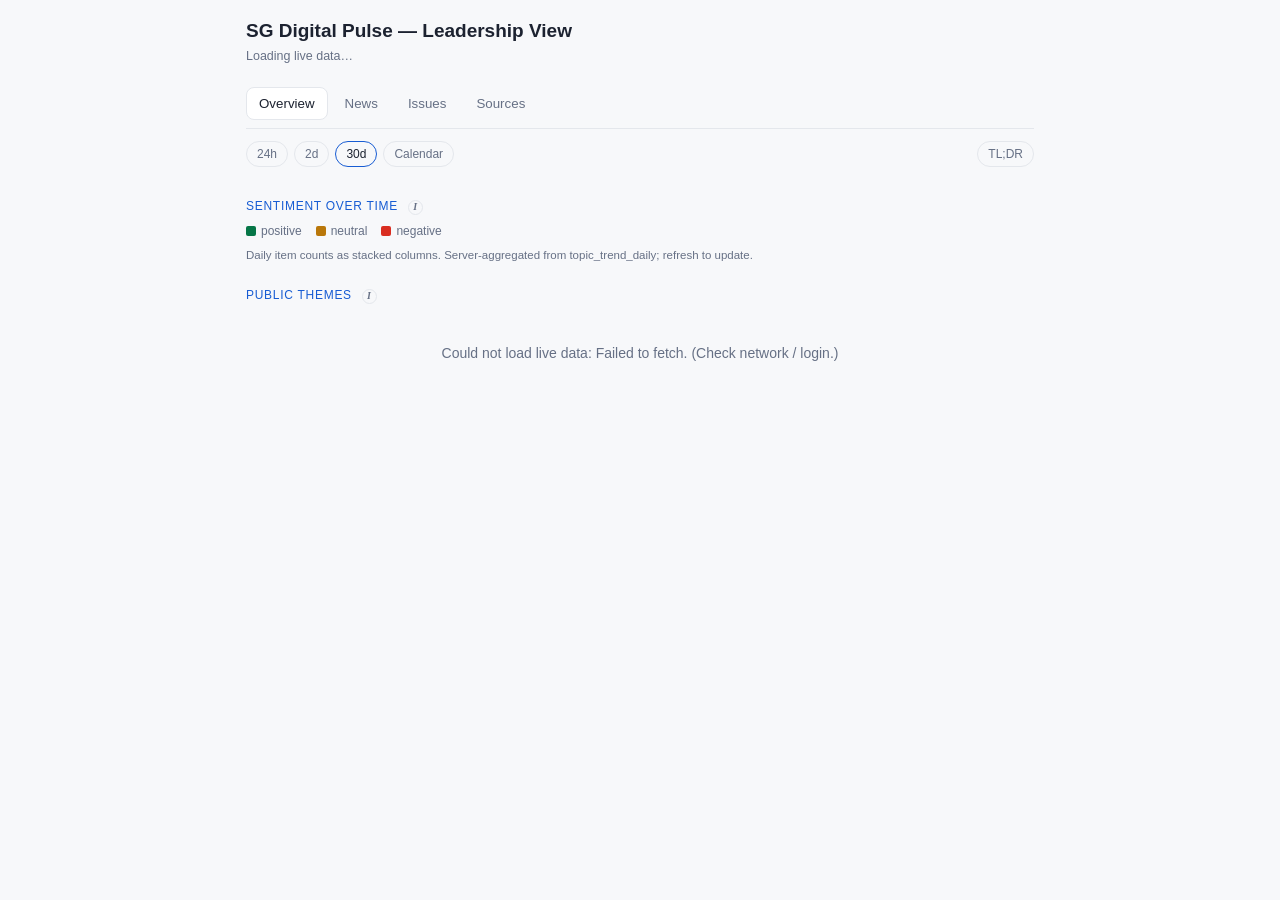
==== commit a1387f5c: "Add files via upload" ====
--- a/sg-pulse-exec.html
+++ b/sg-pulse-exec.html
@@ -97,8 +97,8 @@
   .info:hover .tip,.info:focus .tip{display:block}
   #ov-trend{position:relative}
   .trendtip{position:absolute;display:none;background:var(--card);border:1px solid var(--line);border-radius:8px;padding:6px 9px;font-size:11.5px;color:var(--ink);pointer-events:none;white-space:nowrap;box-shadow:0 4px 16px rgba(0,0,0,.3);z-index:6}
-  #wordcloud{display:flex;flex-wrap:wrap;justify-content:center;align-items:baseline;gap:1px;padding:10px 0 4px}
-  .cw{display:inline-block;margin:4px 9px;line-height:1.1;font-weight:600}
+  #wordcloud{position:relative;margin-top:8px;overflow:hidden}
+  .cw{position:absolute;transform:translate(-50%,-50%);white-space:nowrap;line-height:1;font-weight:700;letter-spacing:-.01em}
 </style>
 </head>
 <body>
@@ -206,7 +206,7 @@
   const summary=`${d.public_n+d.media_n} item${(d.public_n+d.media_n)===1?'':'s'} this window · ${moodTone} tone overall.${off?'':' No official line captured yet (external signal).'}`;
   const mcard=(l,val,ic)=>`<div class="m"><div><div class="l">${l}</div><div class="n">${val}</div></div><span class="mic">${ic}</span></div>`;
   const metrics=`<div class="mgrid">${mcard('Public items',d.public_n,ICON.users)}${mcard('Media items',d.media_n,ICON.news)}${mcard('Engagement',Number(d.engagement||0).toLocaleString('en-SG'),ICON.heart)}${mcard('Negative share',negshare+'%',ICON.warn)}</div>`;
-  const sbar=`<div class="sbar"><i class="pos" style="width:${d.pos/tot*100}%"></i><i class="neu" style="width:${d.neu/tot*100}%"></i><i class="neg" style="width:${d.neg/tot*100}%"></i></div><div class="sleg">positive ${d.pos} · neutral ${d.neu} · negative ${d.neg}</div>`;
+  const sbar=`<div class="sbar"><i class="pos" style="width:${d.pos/tot*100}%"></i><i class="neu" style="width:${d.neu/tot*100}%"></i><i class="neg" style="width:${d.neg/tot*100}%"></i></div><div class="sleg">positive ${d.pos} (${Math.round(d.pos/tot*100)}%) · neutral ${d.neu} (${Math.round(d.neu/tot*100)}%) · negative ${d.neg} (${Math.round(d.neg/tot*100)}%)</div>`;
   const pubrange=d.pub_first?(d.pub_first===d.pub_last?d.pub_first:`${d.pub_first}–${d.pub_last}`):'this window';
   const seq=off
     ?`<div class="dsec">Event ${info("The sequence: when the official line was issued, and the window of public reaction that followed.")}</div><div class="seq"><span class="seqn off">Official line · ${off.date}</span><span class="chev">→</span><span class="seqn pub">Public reaction · ${pubrange}</span></div>`
@@ -260,7 +260,34 @@
 }
 function closeDetail(){document.getElementById("ov").classList.remove("on");}
 const trendTip=document.createElement('div');trendTip.className='trendtip';
-function renderCloud(words){const el=document.getElementById('wordcloud');if(!el)return;if(!words||!words.length){el.innerHTML='<div class="meta">No themes yet.</div>';return;}const ws=words.map(w=>+w.weight);const mx=Math.max(...ws),mn=Math.min(...ws);el.innerHTML=words.map(w=>{const f=13+(mx>mn?(+w.weight-mn)/(mx-mn):0)*17;const c=w.sent<-0.1?'var(--red)':w.sent>0.1?'var(--green)':'var(--amber)';return `<span class="cw" style="font-size:${f.toFixed(0)}px;color:${c}">${w.w}</span>`;}).join('');}
+let LAST_CLOUD=[];
+function renderCloud(words){
+  LAST_CLOUD=words||[];
+  const el=document.getElementById('wordcloud'); if(!el) return;
+  el.innerHTML='';
+  if(!words||!words.length){ el.style.height='auto'; el.innerHTML='<div class="meta">No themes in this window.</div>'; return; }
+  const W=el.clientWidth||600, H=W<430?300:360; el.style.height=H+'px';
+  const cx=W/2, cy=H/2;
+  const ws=words.map(w=>+w.weight), mx=Math.max(...ws), mn=Math.min(...ws);
+  const baseF=13, addF=W<430?19:30;
+  const colOf=w=> w.sent<-0.1?'var(--red)':(w.sent>0.1?'var(--green)':'var(--amber)');
+  const placed=[];
+  words.forEach((w,idx)=>{
+    const norm=mx>mn?(+w.weight-mn)/(mx-mn):1;
+    const sp=document.createElement('span'); sp.className='cw'; sp.textContent=w.w;
+    sp.style.fontSize=(baseF+norm*addF).toFixed(0)+'px'; sp.style.color=colOf(w);
+    el.appendChild(sp);
+    const bw=sp.offsetWidth, bh=sp.offsetHeight, pad=3;
+    const fits=(x,y)=>{const box={l:x-bw/2-pad,r:x+bw/2+pad,t:y-bh/2-pad,b:y+bh/2+pad};
+      if(box.l<2||box.r>W-2||box.t<2||box.b>H-2) return null;
+      return placed.some(p=>!(box.r<p.l||box.l>p.r||box.b<p.t||box.t>p.b))?false:box;};
+    if(idx===0){ sp.style.left=cx+'px'; sp.style.top=cy+'px'; placed.push({l:cx-bw/2-pad,r:cx+bw/2+pad,t:cy-bh/2-pad,b:cy+bh/2+pad}); return; }
+    let done=false;
+    for(let t=0;t<900;t+=0.22){ const r=4.2*t; const x=cx+r*Math.cos(t), y=cy+r*Math.sin(t)*0.6;
+      const box=fits(x,y); if(box){ sp.style.left=x.toFixed(0)+'px'; sp.style.top=y.toFixed(0)+'px'; placed.push(box); done=true; break; } }
+    if(!done) sp.remove();
+  });
+}
 // Progressive list: render a batch, load more as a sentinel scrolls into view. A hidden tab's
 // list stays unbuilt until the tab is opened (sentinel not in viewport until then).
 function lazyList(container, items, rowFn, batch){
@@ -311,6 +338,7 @@
 applyTldr();
 document.addEventListener("click",e=>{const r=e.target.closest(".row[data-topic]");if(r)openDetail(decodeURIComponent(r.dataset.topic));});
 document.addEventListener("keydown",e=>{if(e.key==="Escape")closeDetail();});
+let _cz;window.addEventListener("resize",()=>{clearTimeout(_cz);_cz=setTimeout(()=>{if(LAST_CLOUD.length)renderCloud(LAST_CLOUD);},220);});
 let RANGE={from:null,to:null};
 function ymd(d){return d.toISOString().slice(0,10);}
 function loadBoard(){const L=document.getElementById("loading");L.style.display="block";L.textContent="Loading…";rpc('get_board',{p_from:RANGE.from,p_to:RANGE.to}).then(render).catch(e=>{L.textContent="Could not load live data: "+e.message+". (Check network / login.)";});}
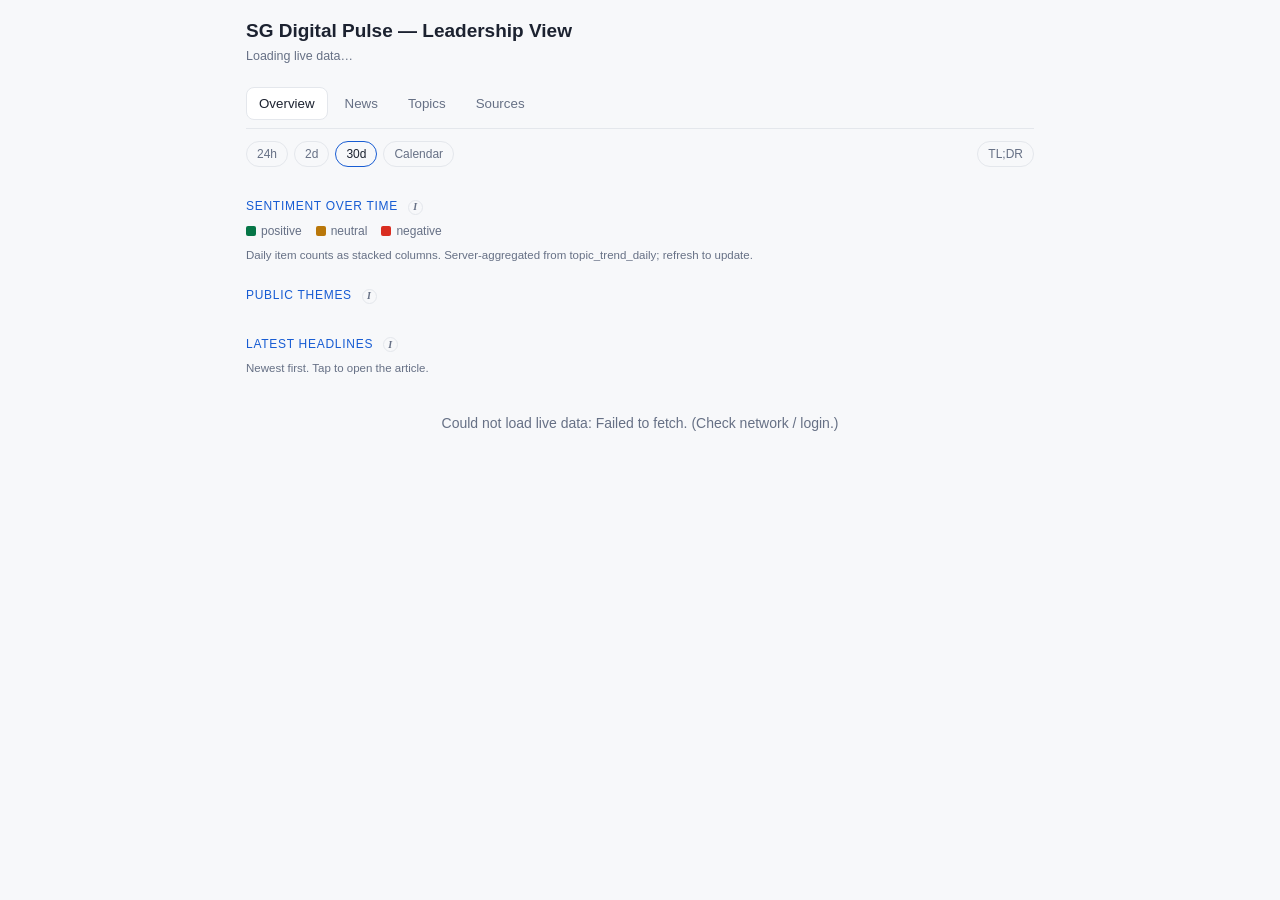
==== commit 9f283f1e: "Add files via upload" ====
--- a/sg-pulse-exec.html
+++ b/sg-pulse-exec.html
@@ -59,11 +59,20 @@
   .fchip{font-size:10.5px;border:1px solid var(--line);border-radius:999px;padding:1px 8px;color:var(--mut)}
   .ov{position:fixed;inset:0;background:var(--ovbg);z-index:20;display:none;overflow-y:auto}.ov.on{display:block}
   .sheet{max-width:820px;margin:0 auto;min-height:100%;background:var(--bg);padding:16px 16px 60px;border-left:1px solid var(--line);border-right:1px solid var(--line)}
-  .sheet .close{position:sticky;top:0;display:flex;justify-content:flex-end;background:var(--bg);padding:4px 0 8px}
+  .sheet .close{position:sticky;top:0;display:flex;justify-content:space-between;align-items:center;background:var(--bg);padding:4px 0 8px;z-index:15}
+  .sharewrap{position:relative}
+  .sharemenu{position:absolute;top:112%;left:0;background:var(--card);border:1px solid var(--line);border-radius:10px;padding:6px;display:none;flex-direction:column;gap:2px;z-index:30;box-shadow:0 8px 28px rgba(0,0,0,.4);min-width:170px}
+  .sharemenu.on{display:flex}
+  .sharemenu button{background:transparent;border:none;color:var(--ink);text-align:left;padding:10px 12px;border-radius:7px;font:14px/1 inherit;cursor:pointer}
+  .sharemenu button:hover{background:var(--panel)}
+  .toast{position:fixed;bottom:22px;left:50%;transform:translateX(-50%);background:var(--ink);color:var(--bg);padding:9px 15px;border-radius:9px;font-size:13px;font-weight:600;z-index:80;opacity:0;pointer-events:none;transition:opacity .2s}
+  .toast.on{opacity:1}
   .sheet .close button{background:var(--card);border:1px solid var(--line);color:var(--ink);border-radius:8px;padding:6px 12px;font:600 14px/1 inherit;cursor:pointer}
+  .sheet .close button:disabled{opacity:.35;cursor:default}
+  .navgrp{display:flex;align-items:center;gap:6px}.navgrp button{padding:6px 10px}.navpos{font-size:11.5px;color:var(--mut);min-width:44px;text-align:center}
   .dtitle{font-size:19px;font-weight:700;margin:6px 0 8px}.dsum{color:var(--mut);font-size:13px;margin:0 0 12px}
-  .mgrid{display:grid;grid-template-columns:repeat(4,1fr);gap:7px;margin:10px 0 14px}.mgrid .m{background:var(--card);border:1px solid var(--line);border-radius:10px;padding:9px 8px;display:flex;justify-content:space-between;align-items:flex-start;gap:5px}.mgrid .m .mic{color:var(--mut);flex:0 0 auto}.mgrid .m .mic svg{width:15px;height:15px}
-  .mgrid .m .l{font-size:10px;color:var(--mut);line-height:1.2}.mgrid .m .n{font-size:16px;font-weight:700;margin-top:3px}
+  .mgrid{display:grid;grid-template-columns:repeat(4,1fr);gap:7px;margin:10px 0 14px}.mgrid .m{background:var(--card);border:1px solid var(--line);border-radius:10px;padding:9px 10px;display:flex;flex-direction:column;min-height:68px}.mgrid .m .mhead{display:flex;justify-content:space-between;align-items:flex-start;gap:6px}.mgrid .m .mic{color:var(--mut);flex:0 0 auto}.mgrid .m .mic svg{width:15px;height:15px}
+  .mgrid .m .l{font-size:10px;color:var(--mut);line-height:1.2}.mgrid .m .n{font-size:16px;font-weight:700;margin-top:auto;padding-top:6px}
   .lanes{display:grid;grid-template-columns:1fr;gap:10px;margin:6px 0 18px}@media(min-width:620px){.lanes{grid-template-columns:repeat(3,1fr)}}
   .gapbox{border:1px solid var(--line);border-radius:12px;padding:14px 16px;background:var(--card);margin:8px 0 18px}
   .gapsum{font-size:13px;color:var(--ink);line-height:1.8;margin-top:12px}
@@ -105,10 +114,11 @@
 <div class="wrap">
   <h1>SG Digital Pulse — Leadership View</h1>
   <p class="sub" id="sub">Loading live data…</p>
+  <div class="meta" id="capstat" style="margin-top:2px"></div>
   <nav class="tabs" id="tabs">
     <button data-v="overview" class="on">Overview</button>
-    <button data-v="news">News</button>
-    <button data-v="issues">Issues</button>
+    <button data-v="stories">News</button>
+    <button data-v="issues">Topics</button>
     <button data-v="sources">Sources</button>
   </nav>
   <div class="range" id="range"><span data-d="1">24h</span><span data-d="2">2d</span><span data-d="30" class="on">30d</span><span data-d="cal">Calendar</span><span id="tldr" style="margin-left:auto" title="Condense everything to verdicts, counts and keywords">TL;DR</span></div>
@@ -120,15 +130,19 @@
     <div class="meta">Daily item counts as stacked columns. Server-aggregated from topic_trend_daily; refresh to update.</div>
     <div class="dsec" style="margin-top:22px">Public themes <span class="info" tabindex="0" role="button" aria-label="Word cloud help">i<span class="tip">Most-discussed themes in public posts across all tracked issues. Word size = how much that issue is discussed; colour = sentiment (red negative, amber mixed, green positive).</span></span></div>
     <div id="wordcloud"></div>
+    <div class="dsec" style="margin-top:22px">Latest headlines <span class="info" tabindex="0" role="button" aria-label="Headlines help">i<span class="tip">The most recent media articles across tracked topics, newest first. Tap to open the article. The full picture for any event is in Incidents.</span></span></div>
+    <div class="meta" style="margin-bottom:6px">Newest first. Tap to open the article.</div>
+    <div id="feed"></div>
   </section>
-  <section id="news"><div class="dsec">Latest news — tracked clusters</div><div class="meta" style="margin-bottom:6px">Newest first. Tap to open the article.</div><div id="feed"></div></section>
-  <section id="issues"><div class="note">All tracked topics (OTHER excluded). Trigger A = official line present; B = external signal, no official line.</div>
-    <div class="sortbar"><label for="sort">Sort</label><select id="sort"><option value="rag">Priority</option><option value="volume">Volume</option><option value="negative">Most negative</option><option value="severity">Severity</option><option value="topic">Topic A–Z</option></select></div>
+  <section id="stories"><div class="note">News — distinct events clustered from official, media and public signal (so 15 near-identical articles show as one event, not a repeating list). An event becomes a tracked Topic once the public engages with it. Tap for the gap and sources.</div>
+    <div class="sortbar"><label for="ssort">Sort</label><select id="ssort"><option value="recent">Most active</option><option value="volume">Volume</option><option value="rag">Priority</option><option value="negative">Most negative</option></select></div>
+    <div id="stories-list"></div></section>
+  <section id="issues"><div class="note">Topics — events we are actively tracking, grouped under their category. An event is promoted here from News once the public engages (≥3 public posts/comments, or high engagement). Each carries its own official-vs-public gap.</div>
     <div id="issues-list"></div></section>
   <section id="sources"><div class="note">Where the corpus came from.</div><table id="src"><thead><tr><th>Source</th><th class="num">Items</th></tr></thead><tbody></tbody></table></section>
   <div class="loading" id="loading">Fetching live board…</div>
 </div>
-<div class="ov" id="ov"><div class="sheet"><div class="close"><button onclick="closeDetail()">✕ Close</button></div><div id="detail"></div></div></div>
+<div class="ov" id="ov"><div class="sheet"><div class="close"><div class="sharewrap"><button id="shareBtn">⤴ Share</button><div class="sharemenu" id="shareMenu"></div></div><div class="navgrp"><button id="navPrev" title="Previous issue (←)">‹ Prev</button><span id="navPos" class="navpos"></span><button id="navNext" title="Next issue (→)">Next ›</button><button onclick="closeDetail()">✕ Close</button></div></div><div id="detail"></div></div></div>
 <script>
 const SUPA="https://ymzyfsubemwgeboghtnk.supabase.co";
 const ANON="eyJhbGciOiJIUzI1NiIsInR5cCI6IkpXVCJ9.eyJpc3MiOiJzdXBhYmFzZSIsInJlZiI6Inltenlmc3ViZW13Z2Vib2dodG5rIiwicm9sZSI6ImFub24iLCJpYXQiOjE3ODAwMzg4MTYsImV4cCI6MjA5NTYxNDgxNn0.yoCIS0YsX2VETNqHdSd7IP7QqkyCHTS_CazIo1zNFKI";
@@ -146,7 +160,7 @@
 function platOf(u){if(!u)return'';u=u.toLowerCase();if(u.includes('reddit'))return'Reddit';if(u.includes('youtube'))return'YouTube';if(u.includes('tiktok'))return'TikTok';if(u.includes('instagram'))return'Instagram';if(u.includes('facebook'))return'Facebook';if(u.includes('hardwarezone'))return'HardwareZone';if(u.includes('news.google'))return'News';return'';}
 const pctX=v=>Math.round((Math.max(-1,Math.min(1,v))+1)/2*100);
 let BOARD=null;
-let TLDR=false,CURRENT_TOPIC=null;try{TLDR=localStorage.getItem('tldr')==='1';}catch(e){}
+let TLDR=false,CURRENT_TOPIC=null,CUR_KIND='topic',STORIES=[],STORY_SORT='recent',STORIES_KEY=null;try{TLDR=localStorage.getItem('tldr')==='1';}catch(e){}
 const ICON={
  users:'<svg viewBox="0 0 24 24" fill="none" stroke="currentColor" stroke-width="2" stroke-linecap="round" stroke-linejoin="round"><path d="M16 21v-2a4 4 0 0 0-4-4H6a4 4 0 0 0-4 4v2"/><circle cx="9" cy="7" r="4"/><path d="M22 21v-2a4 4 0 0 0-3-3.87"/><path d="M16 3.13a4 4 0 0 1 0 7.75"/></svg>',
  news:'<svg viewBox="0 0 24 24" fill="none" stroke="currentColor" stroke-width="2" stroke-linecap="round" stroke-linejoin="round"><path d="M4 22h16a2 2 0 0 0 2-2V4a2 2 0 0 0-2-2H8a2 2 0 0 0-2 2v16a2 2 0 0 1-2 2Zm0 0a2 2 0 0 1-2-2v-9c0-1.1.9-2 2-2h2"/><path d="M18 14h-8M15 18h-5M10 6h8v4h-8z"/></svg>',
@@ -184,27 +198,71 @@
   const cline=EXEC?(s.official?'':'<div class="c">No official line yet</div>'):`<div class="c">Trigger ${s.trig}${s.official?'':' (no official line)'}</div>`;
   return `<div class="row" data-topic="${encodeURIComponent(s.topic)}"><span class="dot d-${s.rag}"></span><div style="flex:1"><div style="display:flex;align-items:center;gap:8px"><span class="t">${nameOf(s.topic)}</span>${sv}</div>${cline}<div class="meta">public ${s.public_n}${g} · ${moodWord(s.sent)}</div></div><span class="chev">Details ›</span></div>`;
 }
+const RAG_ORD={red:0,amber:1,green:2,grey:3};
+const ISSUE_SORTS={
+  rag:(a,b)=>RAG_ORD[a.rag]-RAG_ORD[b.rag]||b.public_n-a.public_n,
+  volume:(a,b)=>(b.public_n+b.media_n)-(a.public_n+a.media_n),
+  negative:(a,b)=>num(a.sent)-num(b.sent),
+  severity:(a,b)=>(b.max_sev||0)-(a.max_sev||0),
+  topic:(a,b)=>nameOf(a.topic).localeCompare(nameOf(b.topic))};
+let CURRENT_SORT='rag';
+function sortedTopics(){return BOARD?[...BOARD.issues].sort(ISSUE_SORTS[CURRENT_SORT]||ISSUE_SORTS.rag).map(i=>i.topic):[];}
+function storyRow(s,kind){
+  const da=kind==='news'?`data-media="${encodeURIComponent(s.id)}"`:`data-story="${encodeURIComponent(s.id)}"`;
+  const cats=(s.cats||[]).map(nameOf).join(' · ');
+  const vol=s.public_n+s.media_n;
+  const sc=s.status==='active'?'var(--accent)':s.status==='emerging'?'var(--amber)':'var(--mut)';
+  const stat=(kind!=='news'&&s.status)?`<span style="font-size:10px;font-weight:700;text-transform:uppercase;letter-spacing:.04em;padding:1px 6px;border-radius:4px;border:1px solid ${sc};color:${sc}">${s.status}</span>`:'';
+  if(TLDR)return `<div class="row" ${da}><span class="dot d-${s.rag}"></span><span class="t" style="flex:1">${s.title}</span>${stat}<span class="meta" style="margin:0">${moodWord(s.sent)} · ${vol}</span><span class="chev">›</span></div>`;
+  const g=s.media_n>0?` · media ${s.media_n}`:'';
+  const cta=kind==='news'?'Coverage ›':'Details ›';
+  return `<div class="row" ${da}><span class="dot d-${s.rag}"></span><div style="flex:1"><div style="display:flex;align-items:center;gap:8px;flex-wrap:wrap"><span class="t">${s.title}</span>${stat}</div><div class="c">${cats||'—'}</div><div class="meta">public ${s.public_n}${g} · ${moodWord(s.sent)} · last ${s.last}</div></div><span class="chev">${cta}</span></div>`;
+}
+const STAT_ORD={active:0,emerging:1,quiet:2};
+const STORY_SORTS={
+  recent:(a,b)=>((STAT_ORD[a.status]??9)-(STAT_ORD[b.status]??9))||((b.public_n+b.media_n)-(a.public_n+a.media_n)),
+  volume:(a,b)=>(b.public_n+b.media_n)-(a.public_n+a.media_n),
+  rag:(a,b)=>(RAG_ORD[a.rag]-RAG_ORD[b.rag])||((b.public_n+b.media_n)-(a.public_n+a.media_n)),
+  negative:(a,b)=>num(a.sent)-num(b.sent)};
+function sortedStories(){return [...STORIES].sort(STORY_SORTS[STORY_SORT]||STORY_SORTS.recent).map(s=>s.id);}
+function drawStories(){lazyList(document.getElementById("stories-list"),[...STORIES].sort(STORY_SORTS[STORY_SORT]||STORY_SORTS.recent),s=>storyRow(s,'news'),8);}
+function drawTopics(){
+  const el=document.getElementById("issues-list");
+  const promoted=STORIES.filter(s=>s.promoted);
+  if(!promoted.length){el.innerHTML='<div class="meta">No tracked Topics yet. An event becomes a Topic once the public engages with it (≥3 public posts/comments, or high engagement); until then it sits under News.</div>';return;}
+  const groups={};
+  promoted.forEach(s=>{const c=nameOf(s.cat||(s.cats&&s.cats[0])||'Other'); (groups[c]=groups[c]||[]).push(s);});
+  el.innerHTML=Object.keys(groups).sort().map(c=>`<div class="dsec" style="margin-top:14px">${c} <span class="meta" style="font-weight:400">· ${groups[c].length}</span></div>`+groups[c].sort((a,b)=>(b.public_n+b.media_n)-(a.public_n+a.media_n)).map(s=>storyRow(s,'topic')).join('')).join('');
+}
+function ensureStories(cb){
+  const key=RANGE.from+'|'+RANGE.to;
+  if(STORIES_KEY===key){cb();return;}
+  rpc('get_stories',{p_from:RANGE.from,p_to:RANGE.to}).then(rows=>{STORIES=rows||[];STORIES_KEY=key;cb();}).catch(()=>{});
+}
+function renderStories(){if(STORIES_KEY!==RANGE.from+'|'+RANGE.to)document.getElementById("stories-list").innerHTML='<div class="meta">Loading news…</div>';ensureStories(drawStories);}
+function renderTopics(){if(STORIES_KEY!==RANGE.from+'|'+RANGE.to)document.getElementById("issues-list").innerHTML='<div class="meta">Loading topics…</div>';ensureStories(drawTopics);}
+function sortedList(){return CUR_KIND==='topic'?sortedTopics():sortedStories();}
 function renderIssues(sortKey){
-  const ord={red:0,amber:1,green:2,grey:3};const S={
-    rag:(a,b)=>ord[a.rag]-ord[b.rag]||b.public_n-a.public_n,
-    volume:(a,b)=>(b.public_n+b.media_n)-(a.public_n+a.media_n),
-    negative:(a,b)=>num(a.sent)-num(b.sent),
-    severity:(a,b)=>(b.max_sev||0)-(a.max_sev||0),
-    topic:(a,b)=>nameOf(a.topic).localeCompare(nameOf(b.topic))};
-  lazyList(document.getElementById("issues-list"),[...BOARD.issues].sort(S[sortKey]||S.rag),issueRow,8);
-}
-async function openDetail(topic){
-  CURRENT_TOPIC=topic;
+  CURRENT_SORT=sortKey||CURRENT_SORT;
+  lazyList(document.getElementById("issues-list"),[...BOARD.issues].sort(ISSUE_SORTS[CURRENT_SORT]||ISSUE_SORTS.rag),issueRow,8);
+}
+function navIssue(dir){ if(!CURRENT_TOPIC)return; const arr=sortedList(); const idx=arr.indexOf(CURRENT_TOPIC); if(idx<0)return; const ni=idx+dir; if(ni<0||ni>=arr.length)return; openByKind(arr[ni],CUR_KIND); document.getElementById("ov").scrollTo&&document.getElementById("ov").scrollTo(0,0); }
+function updateNav(){ const arr=sortedList(); const idx=arr.indexOf(CURRENT_TOPIC); const p=document.getElementById("navPrev"),n=document.getElementById("navNext"),pos=document.getElementById("navPos"); if(p)p.disabled=(idx<=0); if(n)n.disabled=(idx<0||idx>=arr.length-1); if(pos)pos.textContent=(idx>=0?(idx+1)+' / '+arr.length:''); }
+async function openDetail(topic,kind){
+  kind=kind||'topic';
+  CURRENT_TOPIC=topic;CUR_KIND=kind;
+  try{const h=(kind==='story'?'story=':'issue=')+encodeURIComponent(topic);if((location.hash||'').slice(1)!==h)location.hash=h;}catch(e){}
+  updateNav();
   document.getElementById("detail").innerHTML='<div class="loading">Loading detail…</div>';
   document.getElementById("ov").classList.add("on");
-  if(window.gtag)gtag('event','issue_open',{topic:codeOf(topic)});
-  let d;try{d=await rpc('get_topic_detail',{p_topic:topic,p_from:RANGE.from,p_to:RANGE.to});}catch(e){document.getElementById("detail").innerHTML='<div class="onreq">Could not load detail: '+e.message+'</div>';return;}
+  if(window.gtag)gtag('event',kind==='story'?'story_open':'issue_open',{topic:kind==='story'?topic:codeOf(topic)});
+  let d;try{d=kind==='story'?await rpc('get_story_detail',{p_story_id:topic,p_from:RANGE.from,p_to:RANGE.to}):await rpc('get_topic_detail',{p_topic:topic,p_from:RANGE.from,p_to:RANGE.to});}catch(e){document.getElementById("detail").innerHTML='<div class="onreq">Could not load detail: '+e.message+'</div>';return;}
   const off=d.official, sm=d.summary||{};
   const tot=Math.max(1,d.total), negshare=Math.round(d.neg/tot*100);
   const moodTone=d.sent<=-0.15?'negative':d.sent>=0.15?'positive':'mixed';
-  const title=sm.headline||nameOf(topic);
+  const title=kind==='story'?(d.title||sm.headline||'Incident'):(sm.headline||nameOf(topic));
   const summary=`${d.public_n+d.media_n} item${(d.public_n+d.media_n)===1?'':'s'} this window · ${moodTone} tone overall.${off?'':' No official line captured yet (external signal).'}`;
-  const mcard=(l,val,ic)=>`<div class="m"><div><div class="l">${l}</div><div class="n">${val}</div></div><span class="mic">${ic}</span></div>`;
+  const mcard=(l,val,ic)=>`<div class="m"><div class="mhead"><div class="l">${l}</div><span class="mic">${ic}</span></div><div class="n">${val}</div></div>`;
   const metrics=`<div class="mgrid">${mcard('Public items',d.public_n,ICON.users)}${mcard('Media items',d.media_n,ICON.news)}${mcard('Engagement',Number(d.engagement||0).toLocaleString('en-SG'),ICON.heart)}${mcard('Negative share',negshare+'%',ICON.warn)}</div>`;
   const sbar=`<div class="sbar"><i class="pos" style="width:${d.pos/tot*100}%"></i><i class="neu" style="width:${d.neu/tot*100}%"></i><i class="neg" style="width:${d.neg/tot*100}%"></i></div><div class="sleg">positive ${d.pos} (${Math.round(d.pos/tot*100)}%) · neutral ${d.neu} (${Math.round(d.neu/tot*100)}%) · negative ${d.neg} (${Math.round(d.neg/tot*100)}%)</div>`;
   const pubrange=d.pub_first?(d.pub_first===d.pub_last?d.pub_first:`${d.pub_first}–${d.pub_last}`):'this window';
@@ -248,7 +306,7 @@
   const nq=(d.quotes||[]).length+(d.news||[]).length+(off?1:0);
   const verb=nq?`<details><summary>Sources (${nq})</summary>${offV?`<div class="dsec">Official line</div>${offV}`:''}${pubV?`<div class="dsec">Public posts</div>${pubV}`:''}${newsV?`<div class="dsec">Referenced news</div>${newsV}`:''}</details>`:'';
   document.getElementById("detail").innerHTML=`
-    <div class="dsum" style="color:var(--mut);font-weight:700;text-transform:uppercase;font-size:11px;letter-spacing:.05em">${EXEC?(d.max_sev>0?sevWord(d.max_sev)+' severity':'Issue'):nameOf(topic)+(d.max_sev>0?` · ⚠ ${Math.round(d.max_sev)}`:'')}</div>
+    <div class="dsum" style="color:var(--mut);font-weight:700;text-transform:uppercase;font-size:11px;letter-spacing:.05em">${kind==='story'?((d.cats||[]).map(nameOf).join(' · ')+(d.status?' · '+d.status:'')):(EXEC?(d.max_sev>0?sevWord(d.max_sev)+' severity':'Issue'):nameOf(topic)+(d.max_sev>0?` · ⚠ ${Math.round(d.max_sev)}`:''))}</div>
     <div class="dtitle">${title}</div>
     ${TLDR?'':`<p class="dsum">${summary}</p>
     <div class="dsum" style="font-size:12px">Window: last 30 days${d.pub_last?` · latest public post ${d.pub_last}`:''}</div>`}
@@ -258,21 +316,59 @@
     <div class="gapbox"><div class="dsec" style="margin-top:0">The gap ${info("How far the official tone sits from how the public and media received it, on a hostile→warm scale. Flagged 'divergence' when they differ by more than 0.3, 'aligned' when close. Each side is compared to the official line separately. Sentiment is a qualitative read, not a precise measure.")}</div>${rulerHTML(pins,verdict,v)}<div class="gapsum">${strip(gapSummary)}</div></div>
     ${verb}`;
 }
-function closeDetail(){document.getElementById("ov").classList.remove("on");}
+function closeDetail(){document.getElementById("ov").classList.remove("on");closeShareMenu();if(getHashIssue()||getHashStory()||getHashNews())history.replaceState(null,'',location.pathname+location.search);}
+function openByKind(id,kind){return kind==='media'?openMedia(id):openDetail(id,kind);}
+async function openMedia(id){
+  CURRENT_TOPIC=id;CUR_KIND='media';
+  try{const h='news='+encodeURIComponent(id);if((location.hash||'').slice(1)!==h)location.hash=h;}catch(e){}
+  updateNav();
+  document.getElementById("detail").innerHTML='<div class="loading">Loading coverage…</div>';
+  document.getElementById("ov").classList.add("on");
+  let d;try{d=await rpc('get_story_detail',{p_story_id:id,p_from:RANGE.from,p_to:RANGE.to});}catch(e){document.getElementById("detail").innerHTML='<div class="onreq">Could not load coverage: '+e.message+'</div>';return;}
+  const cats=(d.cats||[]).map(c=>`<span class="kw">${nameOf(c)}</span>`).join(' ');
+  const news=(d.news||[]);
+  const artList=news.length?news.map(n=>`<div class="dq" style="font-style:normal">${n.t}<span class="src">${platOf(n.u)||'news media'} · ${n.d} · ${ragDot(n.sc)}${n.u?` · <a class="lnk" href="${n.u}" target="_blank" rel="noopener">read article ↗</a>`:''}</span></div>`).join(''):'<div class="meta">No media articles in this window.</div>';
+  const pub=(d.quotes||[]);
+  const pubList=pub.map(q=>`<div class="dq">“${q.q}”<span class="src">${platOf(q.u)||'public'} · ${q.d} · ${ragDot(q.sc)}${q.u?` · <a class="lnk" href="${q.u}" target="_blank" rel="noopener">source ↗</a>`:''}</span></div>`).join('');
+  document.getElementById("detail").innerHTML=`
+    <div class="dsum" style="color:var(--mut);font-weight:700;text-transform:uppercase;font-size:11px;letter-spacing:.05em">Media coverage</div>
+    <div class="dtitle">${d.title||'Coverage'}</div>
+    ${cats?`<div style="margin:6px 0 10px">${cats}</div>`:''}
+    <div class="dsec">Articles (${news.length})</div>
+    ${artList}
+    ${pubList?`<div class="dsec" style="margin-top:14px">Public posts</div>${pubList}`:''}`;
+}
+// --- share + deep-link ---
+function getHashIssue(){const m=/[#&]issue=([^&]+)/.exec(location.hash||'');return m?decodeURIComponent(m[1]):null;}
+function getHashStory(){const m=/[#&]story=([^&]+)/.exec(location.hash||'');return m?decodeURIComponent(m[1]):null;}
+function getHashNews(){const m=/[#&]news=([^&]+)/.exec(location.hash||'');return m?decodeURIComponent(m[1]):null;}
+function shareUrl(){const pre=CUR_KIND==='media'?'news=':CUR_KIND==='story'?'story=':'issue=';return location.origin+location.pathname+location.search+'#'+pre+encodeURIComponent(CURRENT_TOPIC||'');}
+function shareTitle(){return 'SG Digital Pulse — '+(CUR_KIND==='media'?'media coverage':CUR_KIND==='story'?'topic':(CURRENT_TOPIC?nameOf(CURRENT_TOPIC):'issue'));}
+function toast(msg){let t=document.getElementById('toast');if(!t){t=document.createElement('div');t.id='toast';t.className='toast';document.body.appendChild(t);}t.textContent=msg;t.classList.add('on');clearTimeout(t._h);t._h=setTimeout(()=>t.classList.remove('on'),1800);}
+function closeShareMenu(){const m=document.getElementById('shareMenu');if(m)m.classList.remove('on');}
+function openShareMenu(){const m=document.getElementById('shareMenu');if(!m||!CURRENT_TOPIC)return;const items=[];if(navigator.share)items.push(['Share…','native']);items.push(['Copy link','copy'],['WhatsApp','wa'],['Email','mail']);m.innerHTML=items.map(([l,a])=>`<button data-act="${a}">${l}</button>`).join('');m.classList.add('on');}
+function doShareAct(act){const url=shareUrl(),title=shareTitle();if(act==='native'){if(navigator.share)navigator.share({title,text:title,url}).catch(()=>{});}else if(act==='copy'){(navigator.clipboard?navigator.clipboard.writeText(url):Promise.reject()).then(()=>toast('Link copied')).catch(()=>window.prompt('Copy this link:',url));}else if(act==='wa'){window.open('https://wa.me/?text='+encodeURIComponent(title+' '+url),'_blank','noopener');}else if(act==='mail'){location.href='mailto:?subject='+encodeURIComponent(title)+'&body='+encodeURIComponent(url);}closeShareMenu();}
+function handleHash(){const nw=getHashNews(),st=getHashStory(),t=getHashIssue(),open=document.getElementById('ov').classList.contains('on');
+  if(nw){if(nw!==CURRENT_TOPIC||CUR_KIND!=='media'||!open)openMedia(nw);}
+  else if(st){if(st!==CURRENT_TOPIC||CUR_KIND!=='story'||!open)openDetail(st,'story');}
+  else if(t){if(t!==CURRENT_TOPIC||CUR_KIND!=='topic'||!open)openDetail(t,'topic');}
+  else if(open)closeDetail();}
 const trendTip=document.createElement('div');trendTip.className='trendtip';
 let LAST_CLOUD=[];
 function renderCloud(words){
-  LAST_CLOUD=words||[];
+  if(words) LAST_CLOUD=words;
+  const data=LAST_CLOUD;
   const el=document.getElementById('wordcloud'); if(!el) return;
+  if(!data||!data.length){ el.style.height='auto'; el.innerHTML='<div class="meta">No themes in this window.</div>'; return; }
+  if(!el.clientWidth||el.offsetParent===null){ return; } // hidden tab has no layout — re-pack when Overview is shown
   el.innerHTML='';
-  if(!words||!words.length){ el.style.height='auto'; el.innerHTML='<div class="meta">No themes in this window.</div>'; return; }
-  const W=el.clientWidth||600, H=W<430?300:360; el.style.height=H+'px';
+  const W=el.clientWidth, H=W<430?300:360; el.style.height=H+'px';
   const cx=W/2, cy=H/2;
-  const ws=words.map(w=>+w.weight), mx=Math.max(...ws), mn=Math.min(...ws);
+  const ws=data.map(w=>+w.weight), mx=Math.max(...ws), mn=Math.min(...ws);
   const baseF=13, addF=W<430?19:30;
   const colOf=w=> w.sent<-0.1?'var(--red)':(w.sent>0.1?'var(--green)':'var(--amber)');
   const placed=[];
-  words.forEach((w,idx)=>{
+  data.forEach((w,idx)=>{
     const norm=mx>mn?(+w.weight-mn)/(mx-mn):1;
     const sp=document.createElement('span'); sp.className='cw'; sp.textContent=w.w;
     sp.style.fontSize=(baseF+norm*addF).toFixed(0)+'px'; sp.style.color=colOf(w);
@@ -307,6 +403,12 @@
   container._obs=obs;
   if(items.length) obs.observe(sent); else container.innerHTML='<div class="meta">Nothing in this window.</div>';
 }
+function loadCapStatus(){const el=document.getElementById("capstat");if(!el)return;
+  rpc('get_capture_status').then(s=>{ if(!s){el.textContent='';return;}
+    const spend=Number(s.spend||0), cap=Number(s.cap||30); const pct=cap?Math.round(spend/cap*100):0;
+    const c=pct>=100?'var(--red)':pct>=80?'var(--amber)':'var(--mut)';
+    el.innerHTML=`Last capture ${s.last_capture||'—'} · this month <span style="color:${c}">US$${spend.toFixed(2)} / US$${cap.toFixed(0)}</span>`;
+  }).catch(()=>{el.textContent='';});}
 function render(B){
   BOARD=B;const m=B.meta;
   document.getElementById("loading").style.display="none";
@@ -327,27 +429,38 @@
   document.getElementById("wordcloud").innerHTML='<div class="meta">Loading themes…</div>';
   rpc('get_wordcloud',{p_from:RANGE.from,p_to:RANGE.to}).then(renderCloud).catch(()=>{});
   lazyList(document.getElementById("feed"),(B.feed||[]),f=>`<div class="feedrow"><a href="${f.u}" target="_blank" rel="noopener">${f.t} ↗</a><div class="fm"><span style="color:var(--ink);font-weight:600">${fdate(f.d)}${f.tm?', '+f.tm:''}</span><span class="fchip">${nameOf(f.tp)}</span>${ragDot(f.sc)}</div></div>`,10);
-  renderIssues('rag');
   document.querySelector("#src tbody").innerHTML=(B.sources||[]).map(s=>`<tr><td>${s.s}</td><td class="num">${s.n}</td></tr>`).join('')+`<tr><td><strong>Total</strong></td><td class="num"><strong>${m.total}</strong></td></tr>`;
-}
-document.getElementById("tabs").addEventListener("click",e=>{const b=e.target.closest("button");if(!b)return;[...e.currentTarget.children].forEach(x=>x.classList.toggle("on",x===b));document.querySelectorAll("section").forEach(s=>s.classList.toggle("on",s.id===b.dataset.v));window.scrollTo(0,0);if(window.gtag)gtag('event','tab_view',{tab:b.dataset.v});});
-document.getElementById("sort").addEventListener("change",e=>renderIssues(e.target.value));
+  loadCapStatus();
+}
+document.getElementById("tabs").addEventListener("click",e=>{const b=e.target.closest("button");if(!b)return;[...e.currentTarget.children].forEach(x=>x.classList.toggle("on",x===b));document.querySelectorAll("section").forEach(s=>s.classList.toggle("on",s.id===b.dataset.v));window.scrollTo(0,0);if(b.dataset.v==='overview')renderCloud();if(b.dataset.v==='stories')renderStories();if(b.dataset.v==='issues')renderTopics();if(window.gtag)gtag('event','tab_view',{tab:b.dataset.v});});
+document.getElementById("ssort").addEventListener("change",e=>{STORY_SORT=e.target.value;drawStories();});
 (function(){const el=document.getElementById('ov-trend');if(!el)return;const show=e=>{const r=e.target.closest&&e.target.closest('rect.th');if(!r){trendTip.style.display='none';return;}const b=el.getBoundingClientRect();trendTip.innerHTML=`<b>${fdate(r.getAttribute('data-d'))}</b><br><span style="color:var(--green)">●</span> ${r.getAttribute('data-p')} positive · <span style="color:var(--amber)">●</span> ${r.getAttribute('data-u')} neutral · <span style="color:var(--red)">●</span> ${r.getAttribute('data-g')} negative`;trendTip.style.display='block';let lx=e.clientX-b.left+10;lx=Math.min(lx,b.width-170);trendTip.style.left=Math.max(2,lx)+'px';trendTip.style.top=Math.max(2,e.clientY-b.top-14)+'px';};el.addEventListener('pointermove',show);el.addEventListener('pointerdown',show);el.addEventListener('pointerleave',()=>{trendTip.style.display='none';});})();
 function applyTldr(){const b=document.getElementById("tldr");if(b){b.classList.toggle("on",TLDR);b.textContent=TLDR?"TL;DR ✓":"TL;DR";}document.body.classList.toggle("tldr",TLDR);}
-document.getElementById("tldr").addEventListener("click",()=>{TLDR=!TLDR;try{localStorage.setItem("tldr",TLDR?"1":"0");}catch(e){}applyTldr();if(BOARD)render(BOARD);if(document.getElementById("ov").classList.contains("on")&&CURRENT_TOPIC)openDetail(CURRENT_TOPIC);});
+document.getElementById("tldr").addEventListener("click",()=>{TLDR=!TLDR;try{localStorage.setItem("tldr",TLDR?"1":"0");}catch(e){}applyTldr();if(BOARD)render(BOARD);if(STORIES.length){if(document.getElementById("stories").classList.contains("on"))drawStories();if(document.getElementById("issues").classList.contains("on"))drawTopics();}if(document.getElementById("ov").classList.contains("on")&&CURRENT_TOPIC)openByKind(CURRENT_TOPIC,CUR_KIND);});
 applyTldr();
-document.addEventListener("click",e=>{const r=e.target.closest(".row[data-topic]");if(r)openDetail(decodeURIComponent(r.dataset.topic));});
-document.addEventListener("keydown",e=>{if(e.key==="Escape")closeDetail();});
+document.addEventListener("click",e=>{const mr=e.target.closest(".row[data-media]");if(mr){openMedia(decodeURIComponent(mr.dataset.media));return;}const sr=e.target.closest(".row[data-story]");if(sr){openDetail(decodeURIComponent(sr.dataset.story),'story');return;}const r=e.target.closest(".row[data-topic]");if(r)openDetail(decodeURIComponent(r.dataset.topic),'topic');});
+document.addEventListener("keydown",e=>{const open=document.getElementById("ov").classList.contains("on");if(e.key==="Escape")closeDetail();else if(open&&e.key==="ArrowLeft")navIssue(-1);else if(open&&e.key==="ArrowRight")navIssue(1);});
+document.getElementById("navPrev").addEventListener("click",()=>navIssue(-1));
+document.getElementById("navNext").addEventListener("click",()=>navIssue(1));
+(function(){const ov=document.getElementById("ov");let sx=0,sy=0,st=0;
+  ov.addEventListener("touchstart",e=>{const t=e.changedTouches[0];sx=t.clientX;sy=t.clientY;st=Date.now();},{passive:true});
+  ov.addEventListener("touchend",e=>{if(!ov.classList.contains("on"))return;const t=e.changedTouches[0],dx=t.clientX-sx,dy=t.clientY-sy;
+    if(Date.now()-st<600 && Math.abs(dx)>60 && Math.abs(dx)>Math.abs(dy)*1.8){ navIssue(dx<0?1:-1); }},{passive:true});})();
 let _cz;window.addEventListener("resize",()=>{clearTimeout(_cz);_cz=setTimeout(()=>{if(LAST_CLOUD.length)renderCloud(LAST_CLOUD);},220);});
+document.getElementById("shareBtn").addEventListener("click",e=>{e.stopPropagation();const m=document.getElementById("shareMenu");m.classList.contains("on")?closeShareMenu():openShareMenu();});
+document.getElementById("shareMenu").addEventListener("click",e=>{const b=e.target.closest("button[data-act]");if(b)doShareAct(b.dataset.act);});
+document.addEventListener("click",e=>{if(!e.target.closest(".sharewrap"))closeShareMenu();});
+window.addEventListener("hashchange",handleHash);
 let RANGE={from:null,to:null};
 function ymd(d){return d.toISOString().slice(0,10);}
-function loadBoard(){const L=document.getElementById("loading");L.style.display="block";L.textContent="Loading…";rpc('get_board',{p_from:RANGE.from,p_to:RANGE.to}).then(render).catch(e=>{L.textContent="Could not load live data: "+e.message+". (Check network / login.)";});}
+function loadBoard(){STORIES_KEY=null;const L=document.getElementById("loading");L.style.display="block";L.textContent="Loading…";rpc('get_board',{p_from:RANGE.from,p_to:RANGE.to}).then(render).catch(e=>{L.textContent="Could not load live data: "+e.message+". (Check network / login.)";});if(document.getElementById("stories").classList.contains("on"))renderStories();if(document.getElementById("issues").classList.contains("on"))renderTopics();}
 function setDays(days){const to=new Date();const from=new Date();from.setDate(from.getDate()-(days-1));RANGE={from:ymd(from),to:ymd(to)};loadBoard();}
 document.getElementById("range").addEventListener("click",e=>{const b=e.target.closest("span[data-d]");if(!b)return;const cal=document.getElementById("calbar");
   if(b.dataset.d==='cal'){cal.style.display=cal.style.display==='none'?'flex':'none';return;}
   [...document.querySelectorAll('#range span[data-d]')].forEach(x=>x.classList.toggle('on',x===b));cal.style.display='none';setDays(+b.dataset.d);if(window.gtag)gtag('event','range',{days:b.dataset.d});});
 document.getElementById("calApply").addEventListener("click",()=>{const f=document.getElementById("calFrom").value,t=document.getElementById("calTo").value;if(!f||!t)return;RANGE={from:f,to:t};[...document.querySelectorAll('#range span')].forEach(x=>x.classList.remove('on'));loadBoard();if(window.gtag)gtag('event','range',{days:'calendar'});});
 setDays(30);
+handleHash();
 </script>
 </body>
 </html>
